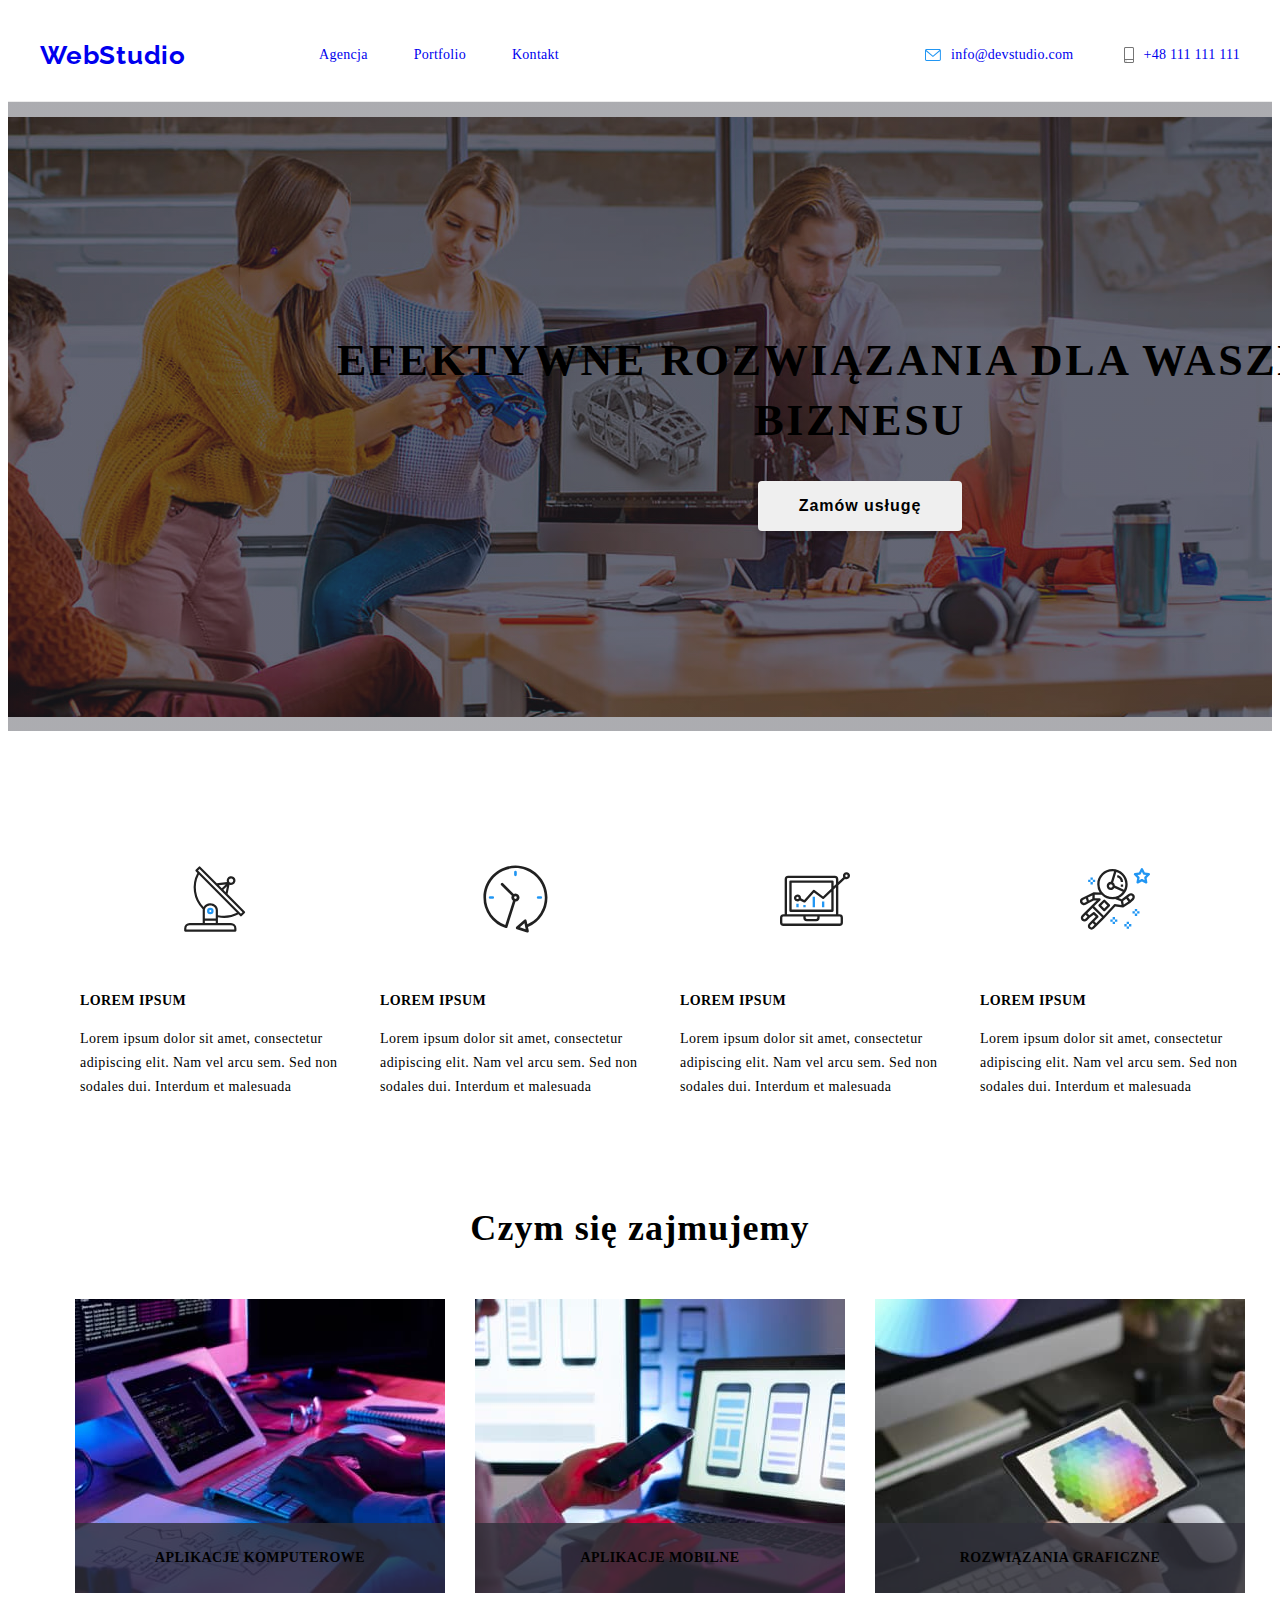
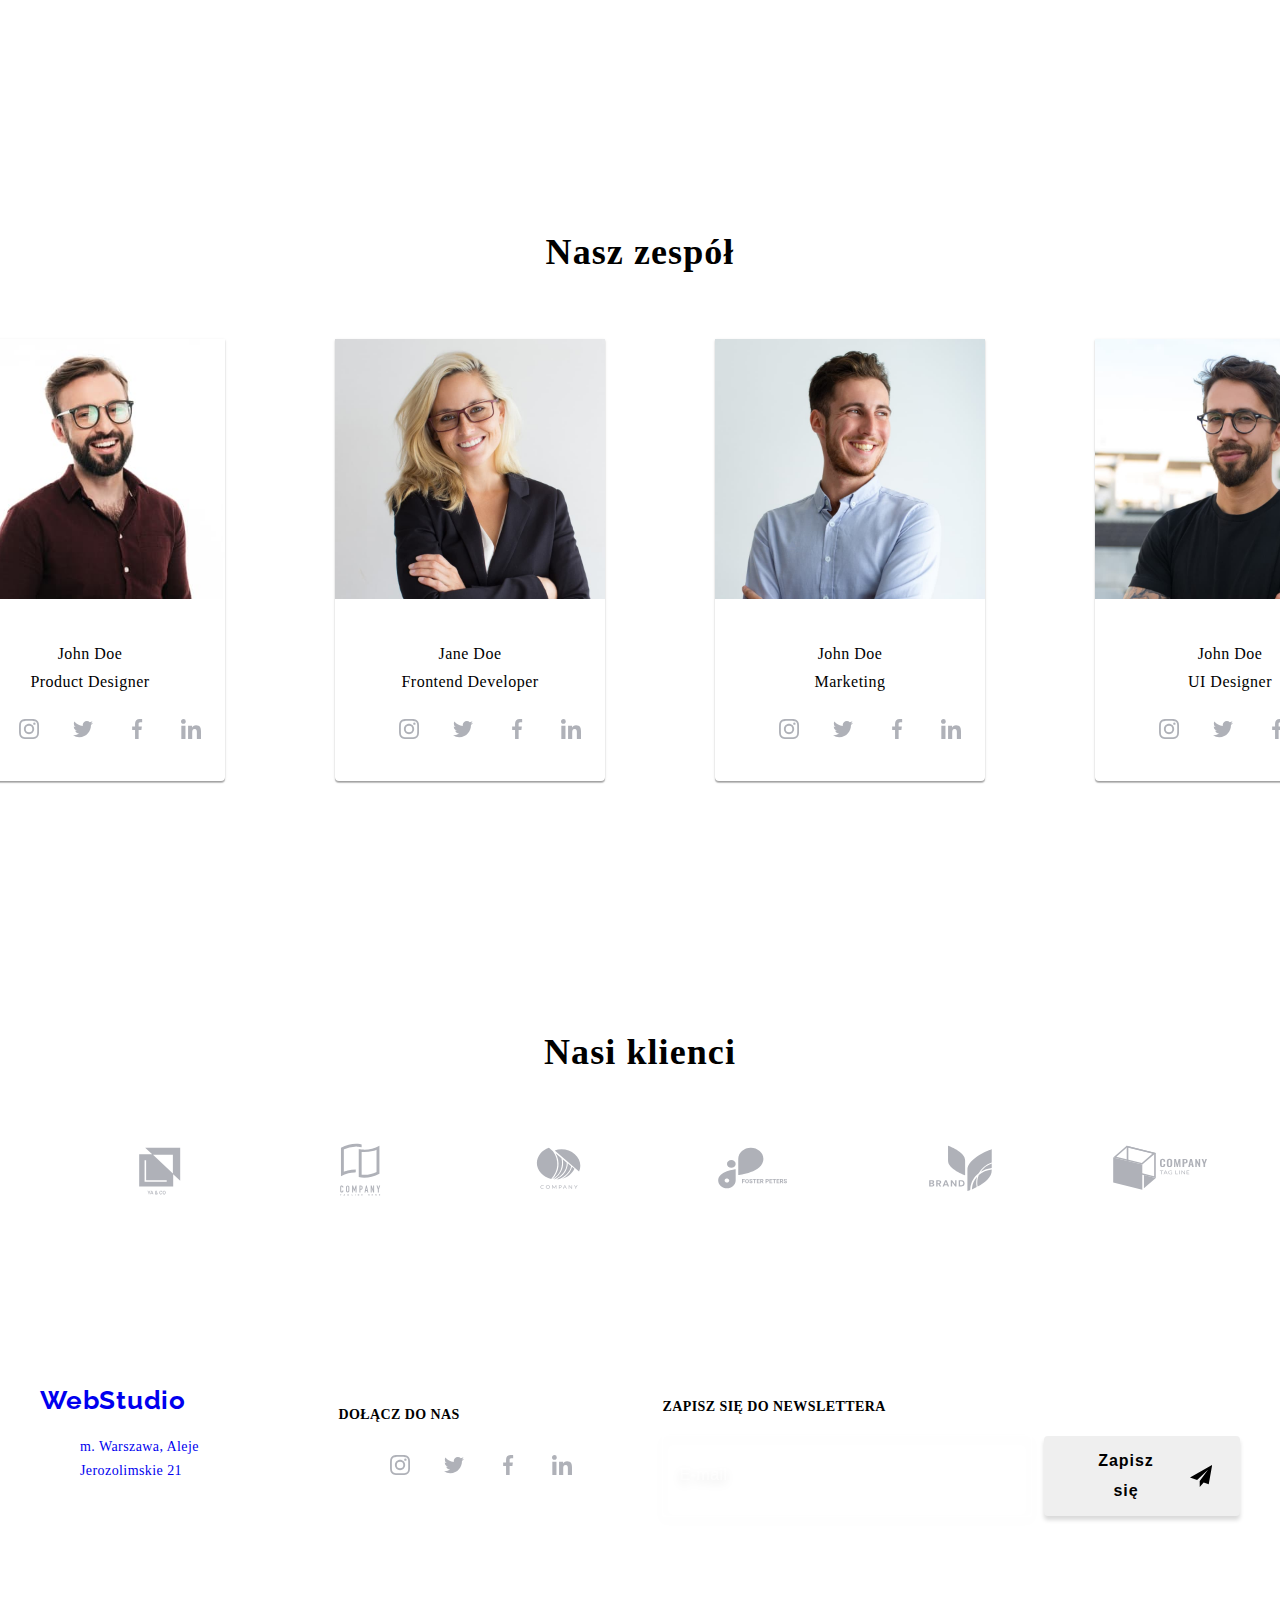
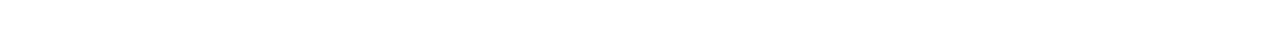
==== index.html @ 99c08910 "Finished class renaming" ====
<!DOCTYPE html>
<html lang="pl">
  <head>
    <meta charset="UTF-8" />
    <meta http-equiv="X-UA-Compatible" content="IE=edge" />
    <meta name="viewport" content="width=device-width, initial-scale=1.0" />
    <title>WebStudio</title>
    <link
      rel="stylesheet"
      href="https://cdnjs.cloudflare.com/ajax/libs/modern-normalize/1.1.0/modern-normalize.min.css"
      integrity="sha512-wpPYUAdjBVSE4KJnH1VR1HeZfpl1ub8YT/NKx4PuQ5NmX2tKuGu6U/JRp5y+Y8XG2tV+wKQpNHVUX03MfMFn9Q=="
      crossorigin="anonymous"
      referrerpolicy="no-referrer"
    />
    <link href="css/styles.css" rel="stylesheet" />
    <link rel="preconnect" href="https://fonts.googleapis.com" />
    <link rel="preconnect" href="https://fonts.gstatic.com" crossorigin />
    <link
      href="https://fonts.googleapis.com/css2?family=Raleway:wght@700&family=Roboto:wght@400;500;700;900&display=swap"
      rel="stylesheet"
    />
  </head>
  <body>
    <header class="header-border">
      <div class="container header">
        <div class="main-nav">
          <a class="link logo" href="index.html"
            ><span class="logo logo--color-accent">Web</span>Studio</a
          >
          <nav>
            <ul class="main-nav__list">
              <li>
                <a class="link link--selected main-nav__list--link-is-active" href="#">Agencja</a>
              </li>
              <li><a class="link link--selected" href="portfolio.html">Portfolio</a></li>
              <li><a class="link link--selected" href="#contact">Kontakt</a></li>
            </ul>
          </nav>
        </div>
        <div>
          <ul class="header__contact-list">
            <li>
              <a
                class="link link--selected header__contact-details"
                href="mailto:info@devstudio.com"
                ><svg class="header__contact-details--icon-margin" width="16px" height="12px">
                  <use href="images/icons.svg#icon-envelope"></use></svg
                >info@devstudio.com</a
              >
            </li>
            <li>
              <a class="link link--selected header__contact-details" href="tel:+48111111111"
                ><svg class="header__contact-details--icon-margin" width="10px" height="16px">
                  <use href="images/icons.svg#icon-smartphone"></use></svg
                >+48 111 111 111</a
              >
            </li>
          </ul>
        </div>
      </div>
    </header>
    <main>
      <!-- HERO -->
      <section>
        <div class="background-photo">
          <div class="container hero">
            <h1 class="header-primary">Efektywne rozwiązania dla waszego biznesu</h1>
            <button class="button" type="button" data-modal-open>Zamów usługę</button>
            <!-- MODAL WINDOW -->
            <div class="backdrop is-hidden" data-modal>
              <div class="modal-window">
                <button class="modal-window__exit-button" type="button" data-modal-close>
                  <svg width="18px" height="18px">
                    <use href="images/icons.svg#closing-icon-1"></use>
                  </svg>
                </button>
                <p class="modal-window__form-header">Zostaw swoje dane w formularzu poniżej</p>
                <form name="order-the-service" class="modal-window__form-box">
                  <label for="user-name">Imię </label>
                  <div class="modal-window__form-box--position">
                    <input id="user-name" name="user-name" class="modal-window__input" required />
                    <svg
                      class="modal-window__icon modal-window__user-icon"
                      width="12px"
                      height="12px"
                    >
                      <use href="images/icons.svg#icon-user"></use>
                    </svg>
                  </div>
                  <label for="phone-number">Telefon</label>
                  <div class="modal-window__form-box--position">
                    <input
                      id="phone-number"
                      name="phone-number"
                      type="tel"
                      class="modal-window__input"
                    />
                    <svg
                      class="modal-window__icon modal-window__phone-icon"
                      width="13px"
                      height="13px"
                    >
                      <use href="images/icons.svg#icon-phone"></use>
                    </svg>
                  </div>
                  <label for="email">E-mail</label>
                  <div class="modal-window__form-box--position">
                    <input
                      id="email"
                      name="email"
                      type="email"
                      required
                      class="modal-window__input"
                    />
                    <svg
                      class="modal-window__icon modal-window__mail-icon"
                      width="15px"
                      height="12px"
                    >
                      <use href="images/icons.svg#icon-mail"></use>
                    </svg>
                  </div>
                  <label for="comment">Komentarz</label>
                  <textarea
                    class="modal-window__textarea"
                    id="comment"
                    name="comment"
                    placeholder="Wprowadź tekst"
                  ></textarea>
                  <div class="modal-window__checkbox-container">
                    <label class="modal-window__checkbox-label">
                      <input
                        class="modal-window__checkbox-container--input-opacity"
                        type="checkbox"
                        name="regulations-and-privacy-policy"
                        value="accepted"
                      />
                      <svg class="modal_window__accepted-terms" width="16px" height="15px">
                        <use href="images/icons.svg#icon-check-symbol"></use>
                      </svg>
                      <svg class="modal_window__not-accepted-terms" width="16px" height="15px">
                        <use href="images/icons.svg#icon-checkbox"></use>
                      </svg>
                      <span class="modal-window__checkbox-label--text-margin"
                        >Oświadczam, iż akceptuję
                        <a class="class" ="modal-window__checkbox-label--link-color" href="#"
                          >Regulamin</a
                        >
                        i
                        <a class="class" ="modal-window__checkbox-label--link-color" href="#"
                          >Politykę Prywatności</a
                        >.</span
                      ></label
                    >
                  </div>
                  <button class="button" type="submit">Wyślij</button>
                </form>
              </div>
            </div>
            <!-- MODAL WINDOW END -->
          </div>
        </div>
      </section>
      <!-- What we do -->
      <section class="section">
        <div class="container">
          <ul class="about-us-list">
            <li>
              <div class="about-us-list__icon">
                <svg width="65.32px" height="70px">
                  <use href="images/icons.svg#icon-antenna-1"></use>
                </svg>
              </div>
              <span class="about-us-list__title">Lorem ipsum</span>
              <p>
                Lorem ipsum dolor sit amet, consectetur adipiscing elit. Nam vel arcu sem. Sed non
                sodales dui. Interdum et malesuada
              </p>
            </li>
            <li>
              <div class="about-us-list__icon">
                <svg width="66.96px" height="70px">
                  <use href="images/icons.svg#icon-clock-1"></use>
                </svg>
              </div>
              <span class="about-us-list__title">Lorem ipsum</span>
              <p>
                Lorem ipsum dolor sit amet, consectetur adipiscing elit. Nam vel arcu sem. Sed non
                sodales dui. Interdum et malesuada
              </p>
            </li>
            <li>
              <div class="about-us-list__icon">
                <svg width="70px" height="53,69px">
                  <use href="images/icons.svg#icon-diagram-1"></use>
                </svg>
              </div>
              <span class="about-us-list__title">Lorem ipsum</span>
              <p>
                Lorem ipsum dolor sit amet, consectetur adipiscing elit. Nam vel arcu sem. Sed non
                sodales dui. Interdum et malesuada
              </p>
            </li>
            <li>
              <div class="about-us-list__icon">
                <svg width="70px" height="70px">
                  <use href="images/icons.svg#icon-astronaut-1"></use>
                </svg>
              </div>
              <span class="about-us-list__title">Lorem ipsum</span>
              <p>
                Lorem ipsum dolor sit amet, consectetur adipiscing elit. Nam vel arcu sem. Sed non
                sodales dui. Interdum et malesuada
              </p>
            </li>
          </ul>
          <h2 class="header-secondary">Czym się zajmujemy</h2>
          <ul class="about-us-gallery">
            <li class="about-us-gallery__list-item">
              <img
                src="images/what_we_do/coding.jpg"
                alt="Dłonie piszące kod na klawiaturze"
                width="370"
                height="294"
              />
              <div class="about-us-gallery__title"><span>Aplikacje komputerowe</span></div>
            </li>
            <li class="about-us-gallery__list-item">
              <img
                src="images/what_we_do/designing_for_smartphone.jpg"
                alt="Osoba projektuje stronę lub aplikację na smartfony"
                width="370"
                height="294"
              />
              <div class="about-us-gallery__title"><span>Aplikacje mobilne</span></div>
            </li>
            <li class="about-us-gallery__list-item">
              <img
                src="images/what_we_do/choosing_colors.jpg"
                alt="Ktoś wybiera kolory z palety widocznej na tablecie"
                width="370"
                height="294"
              />
              <div class="about-us-gallery__title"><span>Rozwiązania graficzne</span></div>
            </li>
          </ul>
        </div>
      </section>
      <!-- Our team -->
      <section class="section section--team-bg">
        <div class="container">
          <h2 class="header-secondary">Nasz zespół</h2>
          <ul class="team-list">
            <li>
              <figure class="team-list__card">
                <img
                  src="images/our_team/product_designer.jpg"
                  alt="Zdjęcie product designera"
                  width="270"
                  height="260"
                />
                <figcaption class="team-list__card-figcaption">
                  <h3 class="team-list__card-header">John Doe</h3>
                  <span class="team-list__card-span">Product Designer</span>
                  <ul class="social-media social-media__team-list">
                    <li class="social-media__icon">
                      <svg width="20px" height="20px">
                        <use href="images/icons.svg#icon-instagram-2"></use>
                      </svg>
                    </li>
                    <li class="social-media__icon">
                      <svg width="20px" height="20px">
                        <use href="images/icons.svg#icon-twitter-1"></use>
                      </svg>
                    </li>
                    <li class="social-media__icon">
                      <svg width="20px" height="20px">
                        <use href="images/icons.svg#icon-facebook-1"></use>
                      </svg>
                    </li>
                    <li class="social-media__icon">
                      <svg width="20px" height="20px">
                        <use href="images/icons.svg#icon-linkedin-1"></use>
                      </svg>
                    </li>
                  </ul>
                </figcaption>
              </figure>
            </li>
            <li>
              <figure class="team-list__card">
                <img
                  src="images/our_team/frontend_developer.jpg"
                  alt="Zdjęcie frontend developera"
                  width="270"
                  height="260"
                />
                <figcaption class="team-list__card-figcaption">
                  <h3 class="team-list__card-header">Jane Doe</h3>
                  <span class="team-list__card-span">Frontend Developer</span>
                  <ul class="social-media social-media__team-list">
                    <li class="social-media__icon">
                      <svg width="20px" height="20px">
                        <use href="images/icons.svg#icon-instagram-2"></use>
                      </svg>
                    </li>
                    <li class="social-media__icon">
                      <svg width="20px" height="20px">
                        <use href="images/icons.svg#icon-twitter-1"></use>
                      </svg>
                    </li>
                    <li class="social-media__icon">
                      <svg width="20px" height="20px">
                        <use href="images/icons.svg#icon-facebook-1"></use>
                      </svg>
                    </li>
                    <li class="social-media__icon">
                      <svg width="20px" height="20px">
                        <use href="images/icons.svg#icon-linkedin-1"></use>
                      </svg>
                    </li>
                  </ul>
                </figcaption>
              </figure>
            </li>
            <li>
              <figure class="team-list__card">
                <img
                  src="images/our_team/marketing.jpg"
                  alt="Zdjęcie marketingowca"
                  width="270"
                  height="260"
                />
                <figcaption class="team-list__card-figcaption">
                  <h3 class="team-list__card-header">John Doe</h3>
                  <span class="team-list__card-span">Marketing</span>
                  <ul class="social-media social-media__team-list">
                    <li class="social-media__icon">
                      <svg width="20px" height="20px">
                        <use href="images/icons.svg#icon-instagram-2"></use>
                      </svg>
                    </li>
                    <li class="social-media__icon">
                      <svg width="20px" height="20px">
                        <use href="images/icons.svg#icon-twitter-1"></use>
                      </svg>
                    </li>
                    <li class="social-media__icon">
                      <svg width="20px" height="20px">
                        <use href="images/icons.svg#icon-facebook-1"></use>
                      </svg>
                    </li>
                    <li class="social-media__icon">
                      <svg width="20px" height="20px">
                        <use href="images/icons.svg#icon-linkedin-1"></use>
                      </svg>
                    </li>
                  </ul>
                </figcaption>
              </figure>
            </li>
            <li>
              <figure class="team-list__card">
                <img
                  src="images/our_team/ui_designer.jpg"
                  alt="Zdjęcie UI designera"
                  width="270"
                  height="260"
                />
                <figcaption class="team-list__card-figcaption">
                  <h3 class="team-list__card-header">John Doe</h3>
                  <span class="team-list__card-span">UI Designer</span>
                  <ul class="social-media social-media__team-list">
                    <li class="social-media__icon">
                      <svg width="20px" height="20px">
                        <use href="images/icons.svg#icon-instagram-2"></use>
                      </svg>
                    </li>
                    <li class="social-media__icon">
                      <svg width="20px" height="20px">
                        <use href="images/icons.svg#icon-twitter-1"></use>
                      </svg>
                    </li>
                    <li class="social-media__icon">
                      <svg width="20px" height="20px">
                        <use href="images/icons.svg#icon-facebook-1"></use>
                      </svg>
                    </li>
                    <li class="social-media__icon">
                      <svg width="20px" height="20px">
                        <use href="images/icons.svg#icon-linkedin-1"></use>
                      </svg>
                    </li>
                  </ul>
                </figcaption>
              </figure>
            </li>
          </ul>
        </div>
      </section>
      <!-- Our clients -->
      <section class="section">
        <div class="container">
          <h2 class="header-secondary">Nasi klienci</h2>
          <ul class="clients-list">
            <li class="clients-list__item">
              <svg width="170px" height="92px">
                <use href="images/icons.svg#icon-Client-1"></use>
              </svg>
            </li>
            <li class="clients-list__item">
              <svg width="170px" height="92px">
                <use href="images/icons.svg#icon-Client-2"></use>
              </svg>
            </li>
            <li class="clients-list__item">
              <svg width="170px" height="92px">
                <use href="images/icons.svg#icon-Client-3"></use>
              </svg>
            </li>
            <li class="clients-list__item">
              <svg width="170px" height="92px">
                <use href="images/icons.svg#icon-Client-4"></use>
              </svg>
            </li>
            <li class="clients-list__item">
              <svg width="170px" height="92px">
                <use href="images/icons.svg#icon-Client-5"></use>
              </svg>
            </li>
            <li class="clients-list__item">
              <svg width="170px" height="92px">
                <use href="images/icons.svg#icon-Client-6"></use>
              </svg>
            </li>
          </ul>
        </div>
      </section>
    </main>
    <footer>
      <div class="container footer">
        <div>
          <a class="link logo footer__logo" href="index.html"
            ><span class="logo logo--color-accent">Web</span>Studio</a
          >
          <address id="contact">
            <ul class="address-list">
              <li>
                <a
                  class="link address-list__link"
                  href="https://goo.gl/maps/5vognSmDPYiszCNh9"
                  target="_blank"
                  >m. Warszawa, Aleje Jerozolimskie 21</a
                >
              </li>
              <li>
                <a
                  class="link address-list__link address-list__link--color"
                  href="mailto:info@example.com"
                  >info@example.com</a
                >
              </li>
              <li>
                <a class="link address-list__link address-list__link--color" href="tel:+48111111111"
                  >+48 111 111 111</a
                >
              </li>
            </ul>
          </address>
        </div>
        <div>
          <span class="footer__element-header">Dołącz do nas</span>
          <ul class="social-media social-media__footer">
            <li class="social-media__icon social-media__icon--footer-color">
              <svg width="20px" height="20px">
                <use href="images/icons.svg#icon-instagram-2"></use>
              </svg>
            </li>
            <li class="social-media__icon social-media__icon--footer-color">
              <svg width="20px" height="20px">
                <use href="images/icons.svg#icon-twitter-1"></use>
              </svg>
            </li>
            <li class="social-media__icon social-media__icon--footer-color">
              <svg width="20px" height="20px">
                <use href="images/icons.svg#icon-facebook-1"></use>
              </svg>
            </li>
            <li class="social-media__icon social-media__icon--footer-color">
              <svg width="20px" height="20px">
                <use href="images/icons.svg#icon-linkedin-1"></use>
              </svg>
            </li>
          </ul>
        </div>
        <div>
          <form name="newsletter-subscribe">
            <label class="footer__element-header" for="user-email">Zapisz się do newslettera</label>
            <div class="footer__form-container">
              <input
                class="footer__input"
                type="email"
                id="user-email"
                name="user-email"
                placeholder="E-mail"
                required
              />
              <button class="button footer__button" type="submit">
                <span>Zapisz się</span>
                <svg width="24px" height="24px">
                  <use href="images/icons.svg#icon-send"></use>
                </svg>
              </button>
            </div>
          </form>
        </div>
      </div>
    </footer>
    <script src="./js/modal.js"></script>
  </body>
</html>
---- css/styles.css ----
/* General styles */

.container {
  width: 1200px;
  margin: 0 auto;
  padding-left: 15px;
  padding-right: 15px;
}
.link {
  text-decoration: none;
  color: $primaryFontColor;
}
/* Header styles */
.header {
  display: flex;
  align-items: center;
  justify-content: space-between;
  padding-top: 25px;
  padding-bottom: 24px;
}
.main-nav {
  display: flex;
  gap: 93px;
  align-items: center;
}
.logo {
  font-family: 'Raleway';
  font-weight: 700;
  font-size: 26px;
  letter-spacing: 0.03em;
  color: $logoColor;
}
.logo--color-accent {
  color: $colorAccent;
}
.header-border {
  border-bottom: 1px solid #ececec;
}
.main-nav__list,
.header__contact-list {
  list-style-type: none;
  font-weight: 500;
  font-size: 14px;
  letter-spacing: 0.02em;
  display: flex;
  align-items: center;
}
.main-nav__list {
  gap: 46px;
}
.header__contact-list {
  gap: 50px;
}
.header__contact-details {
  color: $secondaryFontColor;
  display: flex;
  align-items: center;
}
.header__contact-details--icon-margin {
  margin-right: 10px;
}
.link--selected,
.address-list__link {
  transition: color 250ms cubic-bezier(0.4, 0, 0.2, 1);
}
.link--selected:hover,
.link--selected:focus,
.address-list__link:hover,
.address-list__link:focus {
  color: $colorAccent;
}
.main-nav__list--link-is-active {
  color: $colorAccent;
  position: relative;
}
.main-nav__list--link-is-active::after {
  content: '';
  display: block;
  width: 100%;
  height: 4px;
  background-color: $colorAccent;
  border-radius: 2px;
  position: absolute;
  top: 45px;
}
/* Sections styles */
.section {
  padding-top: 94px;
  padding-bottom: 94px;
}
/* HERO */
.background-photo {
  max-width: 1600px;
  margin: 0 auto;
  background-image: linear-gradient(#2f303a66, #2f303a66), url('../images/hero_background.jpg');
  background-position: center;
  background-repeat: no-repeat;
}
.header-primary {
  font-weight: 900;
  font-size: 44px;
  line-height: 1.36;
  text-align: center;
  letter-spacing: 0.06em;
  text-transform: uppercase;
  color: $baseColor;
  margin-bottom: 30px;
}
.hero {
  display: flex;
  flex-direction: column;
  align-items: center;
  padding: 200px calc((1200px - 696px) / 2);
}
.button {
  background: $colorAccent;
  box-shadow: 0px 4px 4px rgba(0, 0, 0, 0.15);
  border-radius: 4px;
  border-style: none;
  font-weight: 700;
  font-size: 16px;
  line-height: 1.88;
  text-align: center;
  letter-spacing: 0.06em;
  color: $baseColor;
  cursor: pointer;
  transition: background-color 250ms cubic-bezier(0.4, 0, 0.2, 1),
    color 250ms cubic-bezier(0.4, 0, 0.2, 1);
}
.hero .button {
  padding: 10px 41px;
}
.button:hover,
.button:focus {
  background-color: $lightColorAccent;
  color: $colorAccent;
  fill: $colorAccent;
}
.backdrop {
  background-color: rgba(0, 0, 0, 0.2);
  position: fixed;
  left: 0;
  right: 0;
  top: 0;
  bottom: 0;
  z-index: 1;
  transform: scale(1);
  transition-property: visibility, opacity, transform;
  transition-duration: 250ms;
  transition-timing-function: cubic-bezier(0.4, 0, 0.2, 1);
}
.is-hidden {
  visibility: hidden;
  opacity: 0;
  pointer-events: none;
  transform: scale(0);
}
.modal-window {
  position: absolute;
  width: 528px;
  left: 50%;
  top: 50%;
  transform: translate(-50%, -50%);
  background: $baseColor;
  box-shadow: 0px 1px 3px rgba(0, 0, 0, 0.12), 0px 1px 1px rgba(0, 0, 0, 0.14),
    0px 2px 1px rgba(0, 0, 0, 0.2);
  border-radius: 4px;
  padding: 40px;
}
.modal-window__exit-button {
  width: 30px;
  height: 30px;
  border-radius: 50%;
  border: 1px solid rgba(0, 0, 0, 0.1);
  background-color: transparent;
  position: absolute;
  top: 8px;
  right: 8px;
  display: flex;
  align-items: center;
  justify-content: center;
  cursor: pointer;
}
.modal-window__form-box {
  display: flex;
  flex-direction: column;
}
.modal-window__form-header {
  font-weight: 700;
  font-size: 20px;
  text-align: center;
  letter-spacing: 0.03em;
  color: $primary-font-color;
  margin-bottom: 12px;
}
.modal-window__form-box label {
  font-size: 12px;
  letter-spacing: 0.01em;
  color: $secondaryFontColor;
  margin-bottom: 4px;
}
.modal-window__form-box--position {
  position: relative;
}
.modal-window__icon {
  position: absolute;
  transition: fill 250ms cubic-bezier(0.4, 0, 0.2, 1);
}
.modal-window__user-icon {
  top: 13.26px;
  left: 14.27px;
}
.modal-window__phone-icon {
  top: 14px;
  left: 15px;
}
.modal-window__mail-icon {
  top: 14px;
  left: 13.5px;
}
.modal-window__input {
  border: 1px solid rgba(33, 33, 33, 0.2);
  border-radius: 4px;
  height: 40px;
  width: 100%;
  margin-bottom: 10px;
  padding-left: 42px;
  transition: border-color 250ms cubic-bezier(0.4, 0, 0.2, 1);
}
.modal-window__input:focus,
.modal-window__form-box .modal-window__textarea:focus {
  outline: 0;
  border-color: $colorAccent;
}
.modal-window__input:focus + .modal-window__mail-icon,
.modal-window__input:focus + .modal-window__phone-icon,
.modal-window__input:focus + .modal-window__user-icon {
  fill: $colorAccent;
}
.modal-window__form-box .modal-window__textarea {
  border: 1px solid rgba(33, 33, 33, 0.2);
  border-radius: 4px;
  padding: 12px 16px;
  height: 120px;
  resize: none;
  margin-bottom: 20px;
  transition: border-color 250ms cubic-bezier(0.4, 0, 0.2, 1);
}
.modal-window__form-box .modal-window__textarea::placeholder {
  font-size: 12px;
  color: rgba(117, 117, 117, 0.5);
}
.modal-window__checkbox-container {
  display: flex;
  align-items: center;
  justify-content: center;
  margin-bottom: 30px;
  position: relative;
}
.modal-window__checkbox-container--input-opacity {
  opacity: 0;
}
.modal_window__accepted-terms {
  fill: $baseColor;
  background-color: $colorAccent;
  border-radius: 2px;
  position: absolute;
  transform: translate(-125%, 25%);
  z-index: 1;
  opacity: 0;
  transition: opacity 250ms cubic-bezier(0.4, 0, 0.2, 1);
}
.modal-window__checkbox-container--input-opacity:checked + .modal_window__accepted-terms {
  opacity: 1;
}
.modal_window__not-accepted-terms {
  position: absolute;
  transform: translate(-125%, 25%);
}
.modal-window__checkbox-container .modal-window__checkbox-label {
  font-size: 14px;
  line-height: 1.7;
  letter-spacing: 0.03em;
  color: $secondaryFontColor;
}
.modal-window__checkbox-label .modal-window__checkbox-label--text-margin {
  margin-left: 7px;
}
.modal-window__checkbox-label .modal-window__checkbox-label--link-color {
  color: $colorAccent;
}
/* What we do */
.about-us-list {
  list-style-type: none;
  font-size: 14px;
  line-height: 1.71;
  letter-spacing: 0.03em;
  color: $secondaryFontColor;
  display: flex;
  gap: 30px;
  margin-bottom: 94px;
}
.about-us-list .about-us-list__title {
  font-weight: 700;
  font-size: 14px;
  letter-spacing: 0.03em;
  text-transform: uppercase;
  color: $primary-font-color;
}
.about-us-list__icon {
  display: flex;
  align-items: center;
  justify-content: center;
  background-color: $lightColorAccent;
  border-radius: 4px;
  width: 270px;
  height: 120px;
  margin-bottom: 30px;
}
.header-secondary {
  font-size: 36px;
  text-align: center;
  letter-spacing: 0.03em;
  margin-bottom: 50px;
}
.about-us-gallery,
.team-list,
.projects-gallery,
.clients-list {
  list-style-type: none;
  display: flex;
  gap: 30px;
  align-items: center;
  justify-content: center;
}
.about-us-gallery .about-us-gallery__list-item {
  position: relative;
}
.about-us-gallery__title {
  font-weight: 700;
  font-size: 14px;
  letter-spacing: 0.03em;
  text-transform: uppercase;
  color: $baseColor;
  display: flex;
  align-items: center;
  justify-content: center;
  width: 100%;
  padding-top: 27px;
  padding-bottom: 27px;
  background-color: rgba(47, 48, 58, 0.8);
  position: absolute;
  top: 224px;
}
/* Our team */
.team-list .team-list__card-header {
  font-weight: 500;
  font-size: 16px;
  text-align: center;
  letter-spacing: 0.03em;
  margin-bottom: 10px;
}
.team-list .team-list__card-span {
  font-size: 16px;
  text-align: center;
  letter-spacing: 0.03em;
  color: $secondaryFontColor;
  display: block;
}
.social-media {
  list-style-type: none;
  display: flex;
  align-items: center;
  justify-content: center;
  gap: 10px;
}
.social-media__team-list {
  margin-top: 16px;
  color: $iconColor;
}
.social-media__icon {
  width: 44px;
  height: 44px;
  display: flex;
  align-items: center;
  justify-content: center;
  border-radius: 50%;
  transition: background-color 250ms cubic-bezier(0.4, 0, 0.2, 1),
    color 250ms cubic-bezier(0.4, 0, 0.2, 1);
}
.social-media__icon:hover,
.social-media__icon:focus {
  background-color: $colorAccent;
  color: $baseColor;
  cursor: pointer;
}
.team-list__card {
  background-color: $baseColor;
  box-shadow: 0px 1px 3px rgba(0, 0, 0, 0.12), 0px 1px 1px rgba(0, 0, 0, 0.14),
    0px 2px 1px rgba(0, 0, 0, 0.2);
  border-radius: 0px 0px 4px 4px;
  display: flex;
  flex-direction: column;
  align-items: center;
}
.team-list__card .team-list__card-figcaption {
  padding-top: 30px;
  padding-bottom: 30px;
}
.section--team-bg {
  background-color: $lightColorAccent;
}
/* Our clients */
.clients-list__item {
  border: 1px solid $iconColor;
  border-radius: 4px;
  width: 170px;
  height: 92px;
  color: $iconColor;
  transition: border 250ms cubic-bezier(0.4, 0, 0.2, 1), color 250ms cubic-bezier(0.4, 0, 0.2, 1);
}
.clients-list__item:hover,
.clients-list__item:focus {
  border: 1px solid $colorAccent;
  cursor: pointer;
  color: $colorAccent;
}
/* Footer styles */
.footer {
  background: $footerColor;
  padding-top: 60px;
  padding-bottom: 60px;
  display: flex;
  align-items: center;
  gap: 70px;
}
.footer__logo {
  color: $baseColor;
  display: block;
  margin-bottom: 20px;
}
.address-list {
  list-style-type: none;
}
.address-list__link {
  font-style: normal;
  font-size: 14px;
  line-height: 1.71;
  letter-spacing: 0.03em;
  color: $baseColor;
  display: block;
  margin-bottom: 9px;
}
.address-list__link--color {
  color: rgba(255, 255, 255, 0.6);
}
.footer__element-header {
  font-weight: 700;
  font-size: 14px;
  letter-spacing: 0.03em;
  text-transform: uppercase;
  color: $baseColor;
  display: block;
  margin-bottom: 20px;
}
.social-media__footer {
  margin-right: 8px;
  color: $baseColor;
  padding-bottom: 40px;
}
.social-media__icon--footer-color {
  background-color: rgba(255, 255, 255, 0.1);
}
.footer__input {
  border: 1px solid rgba(255, 255, 255, 0.3);
  filter: drop-shadow(0px 4px 4px rgba(0, 0, 0, 0.15));
  border-radius: 4px;
  background: none;
  width: 358px;
  height: 50px;
  padding: 15px 16px;
  color: $baseColor;
}
.footer__input::placeholder {
  font-size: 16px;
  letter-spacing: 0.03em;
  color: rgba(255, 255, 255, 0.6);
}
.footer__input:hover,
.footer__input:focus,
.footer__input:active {
  border-color: $colorAccent;
  outline: 0;
  background: none;
}
.footer__button {
  display: flex;
  align-items: center;
  justify-content: center;
  gap: 24px;
  fill: $baseColor;
  padding: 10px 28px 10px 42px;
  transition: fill 250ms cubic-bezier(0.4, 0, 0.2, 1);
}
.footer__form-container {
  display: flex;
  align-items: center;
  gap: 12px;
  margin-bottom: 34px;
}
/* PORTFOLIO main */
.filter-buttons-list {
  list-style-type: none;
  display: flex;
  justify-content: center;
  align-items: center;
  gap: 8px;
  margin-bottom: 50px;
}
.filter-buttons-list .filter-buttons-list__button {
  background: $lightColorAccent;
  border-radius: 4px;
  border-style: none;
  font-weight: 500;
  font-size: 16px;
  line-height: 1.5;
  text-align: center;
  letter-spacing: 0.03em;
  padding: 6px 22px;
  cursor: pointer;
  transition: background-color 250ms cubic-bezier(0.4, 0, 0.2, 1),
    color 250ms cubic-bezier(0.4, 0, 0.2, 1), box-shadow 250ms cubic-bezier(0.4, 0, 0.2, 1);
}
.filter-buttons-list .filter-buttons-list__button:hover,
.filter-buttons-list .filter-buttons-list__button:focus {
  color: $baseColor;
  background-color: $colorAccent;
  box-shadow: 0px 3px 1px rgba(0, 0, 0, 0.1), 0px 1px 2px rgba(0, 0, 0, 0.08),
    0px 2px 2px rgba(0, 0, 0, 0.12);
}
.projects-gallery--flex-wrap {
  flex-wrap: wrap;
}
.projects-gallery__card {
  flex-basis: calc((100% - 60px) / 3);
  transition: box-shadow 250ms cubic-bezier(0.4, 0, 0.2, 1);
}
.projects-gallery__card:hover,
.projects-gallery__card:focus {
  box-shadow: 0px 1px 1px rgba(0, 0, 0, 0.12), 0px 4px 4px rgba(0, 0, 0, 0.06),
    1px 4px 6px rgba(0, 0, 0, 0.16);
  cursor: pointer;
}
.projects-gallery__card-img {
  display: block;
}
.projects-gallery__card-figcaption {
  padding: 20px 24px;
  border: 1px solid $projectsGalleryColor;
}
.projects-gallery__card-item {
  position: relative;
  overflow: hidden;
}
.projects-gallery__card-item-overlay {
  display: flex;
  align-items: center;
  justify-content: center;
  padding-left: 24px;
  padding-right: 45px;
  position: absolute;
  top: 0;
  left: 0;
  width: 100%;
  height: 100%;
  background-color: rgba(33, 150, 243, 0.9);
  transform: translateY(101%);
  transition: transform 250ms cubic-bezier(0.4, 0, 0.2, 1);
}
.projects-gallery__card-item-overlay p {
  font-size: 18px;
  line-height: 1.6;
  letter-spacing: 0.03em;
  color: $baseColor;
}
.projects-gallery__card:hover .projects-gallery__card-item-overlay,
.projects-gallery__card:focus .projects-gallery__card-item-overlay {
  transform: translateY(0);
}
.projects-gallery__card-header {
  font-size: 18px;
  line-height: 2;
  letter-spacing: 0.06em;
  margin-bottom: 4px;
}
.projects-gallery__card-span {
  font-size: 16px;
  line-height: 1.88;
  letter-spacing: 0.03em;
  color: $secondaryFontColor;
}
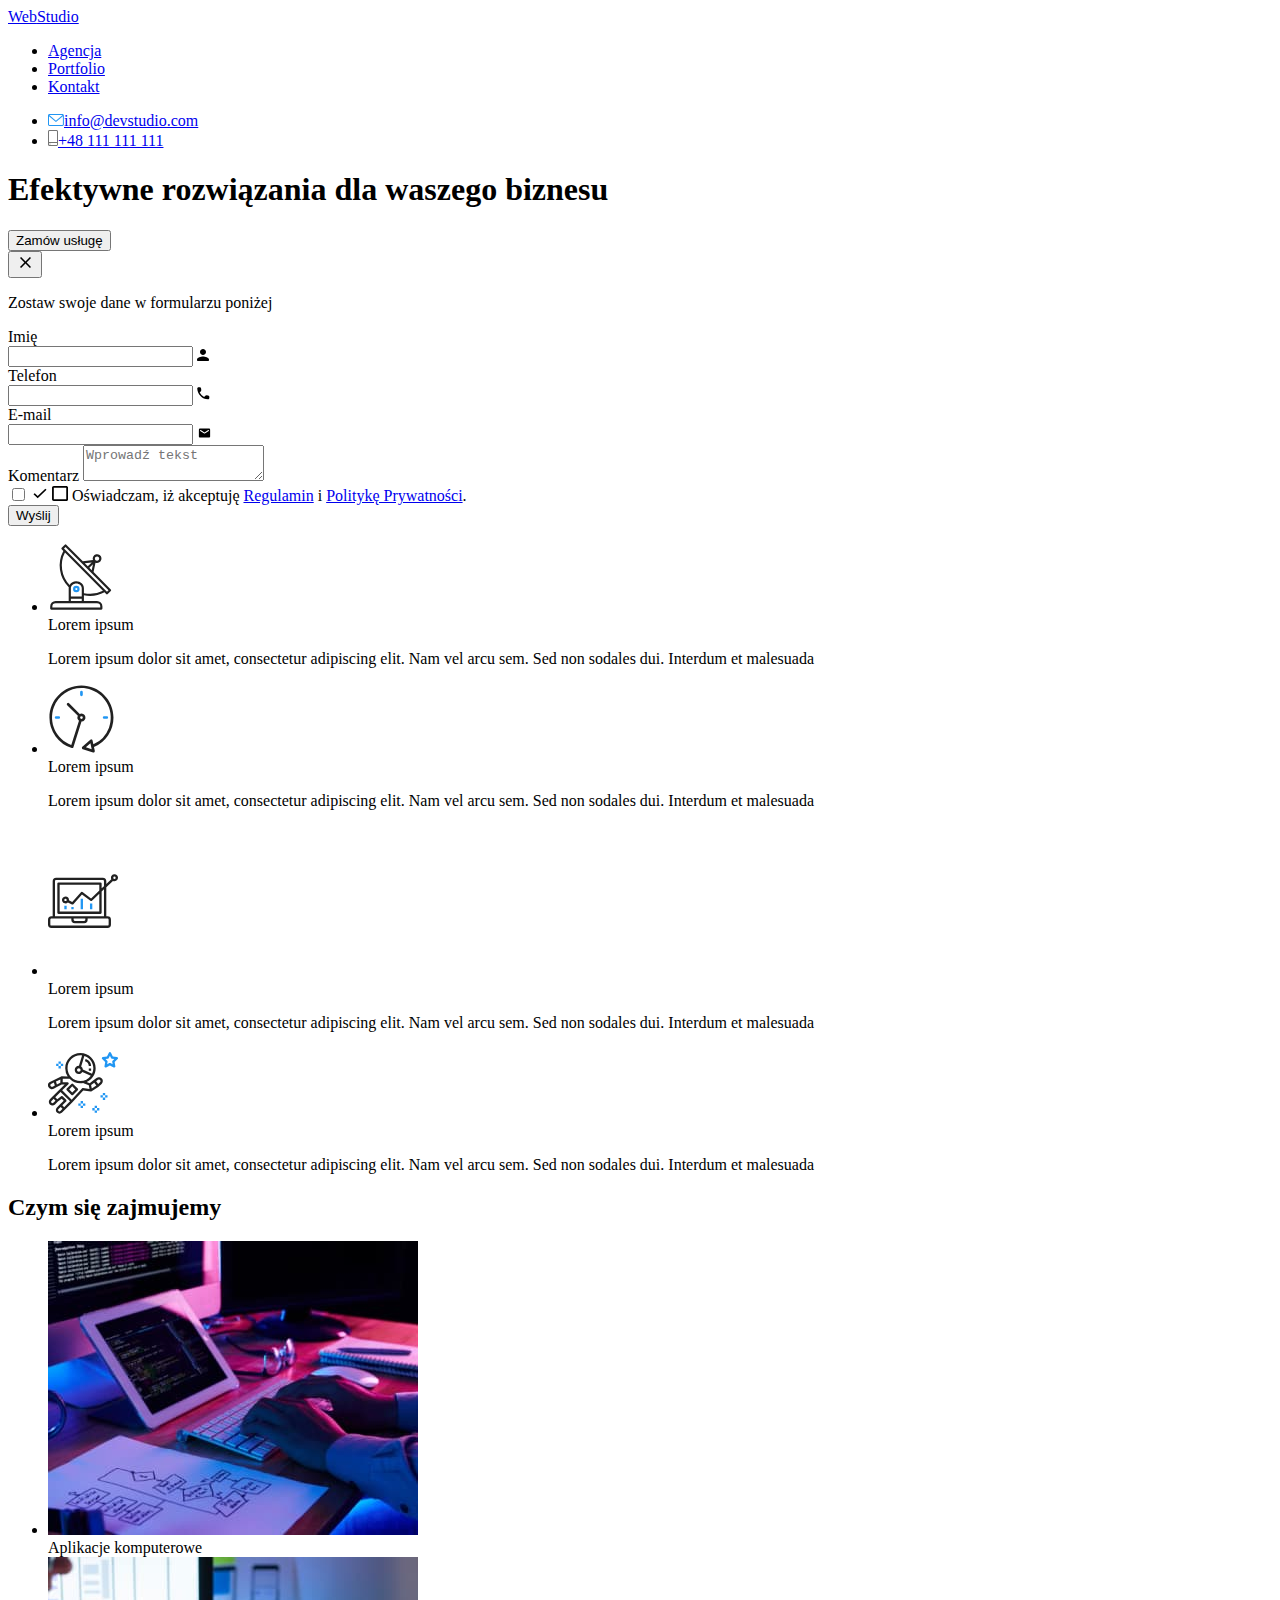
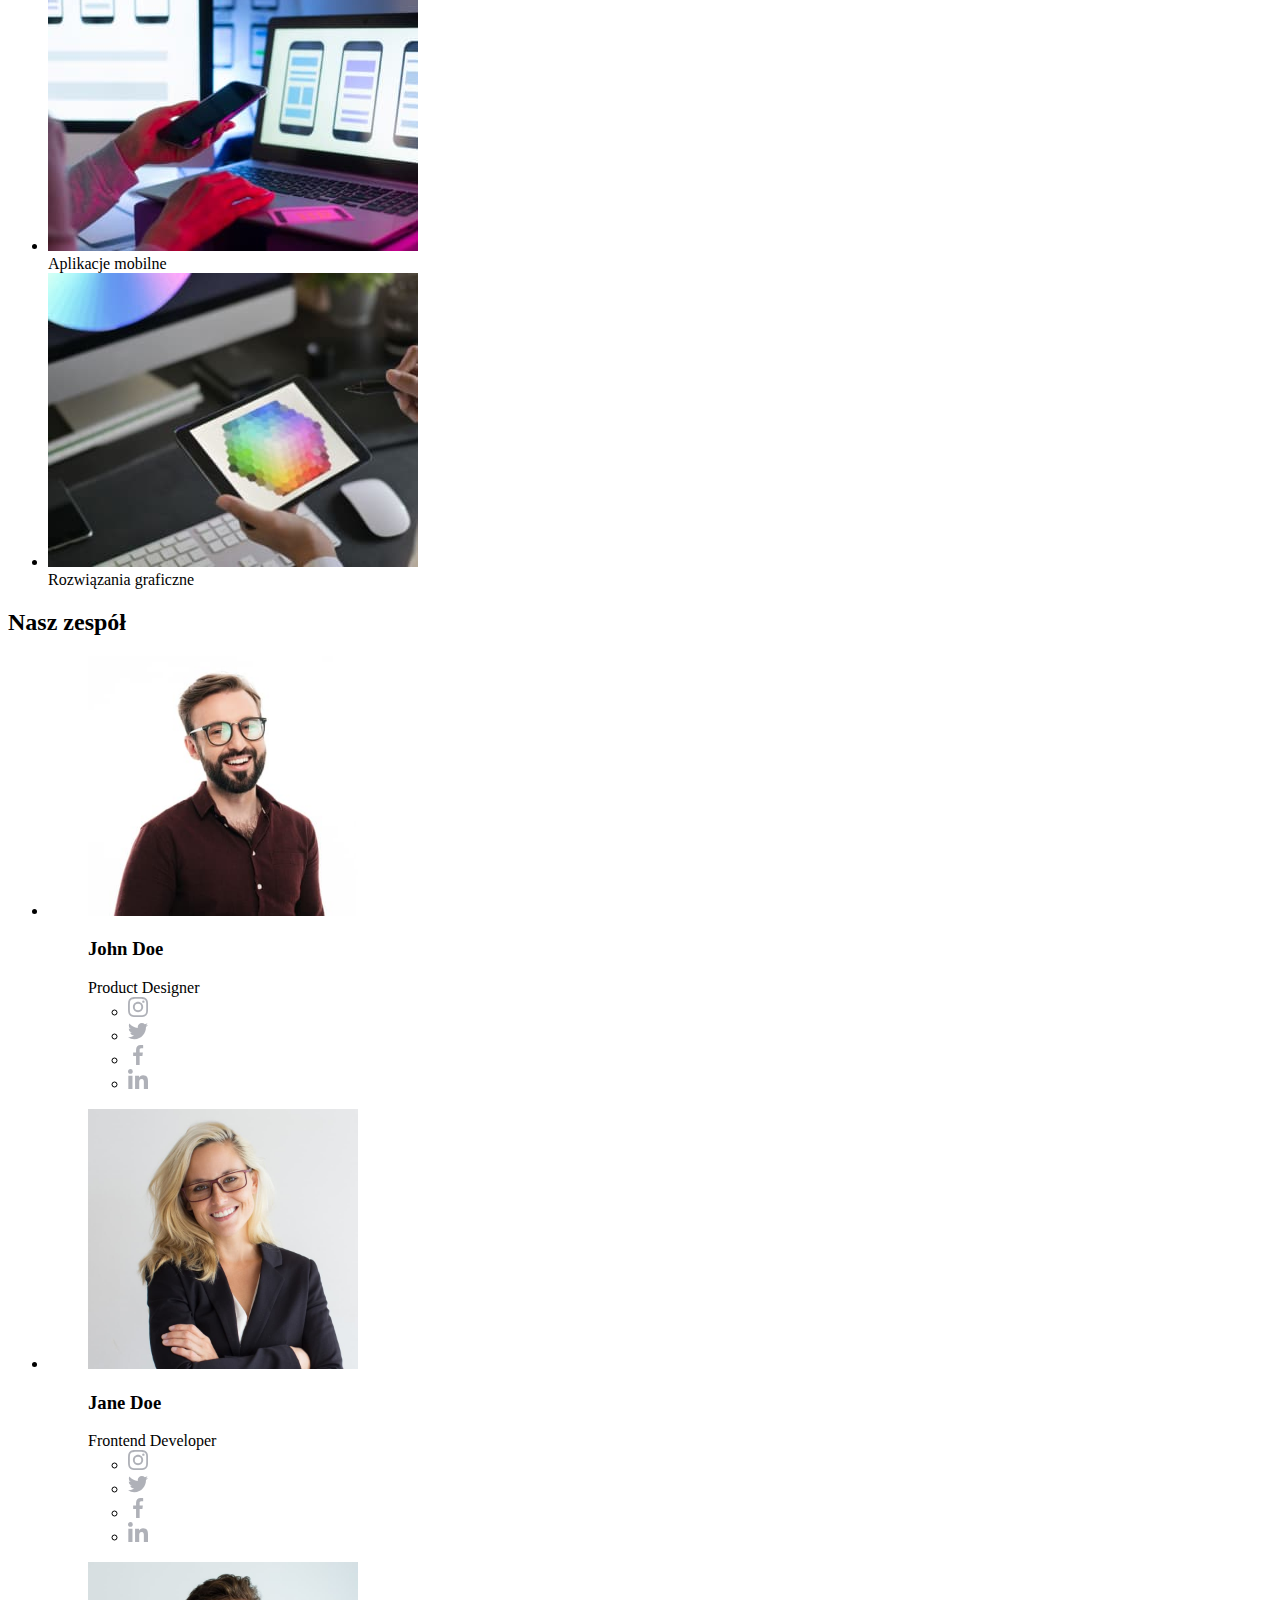
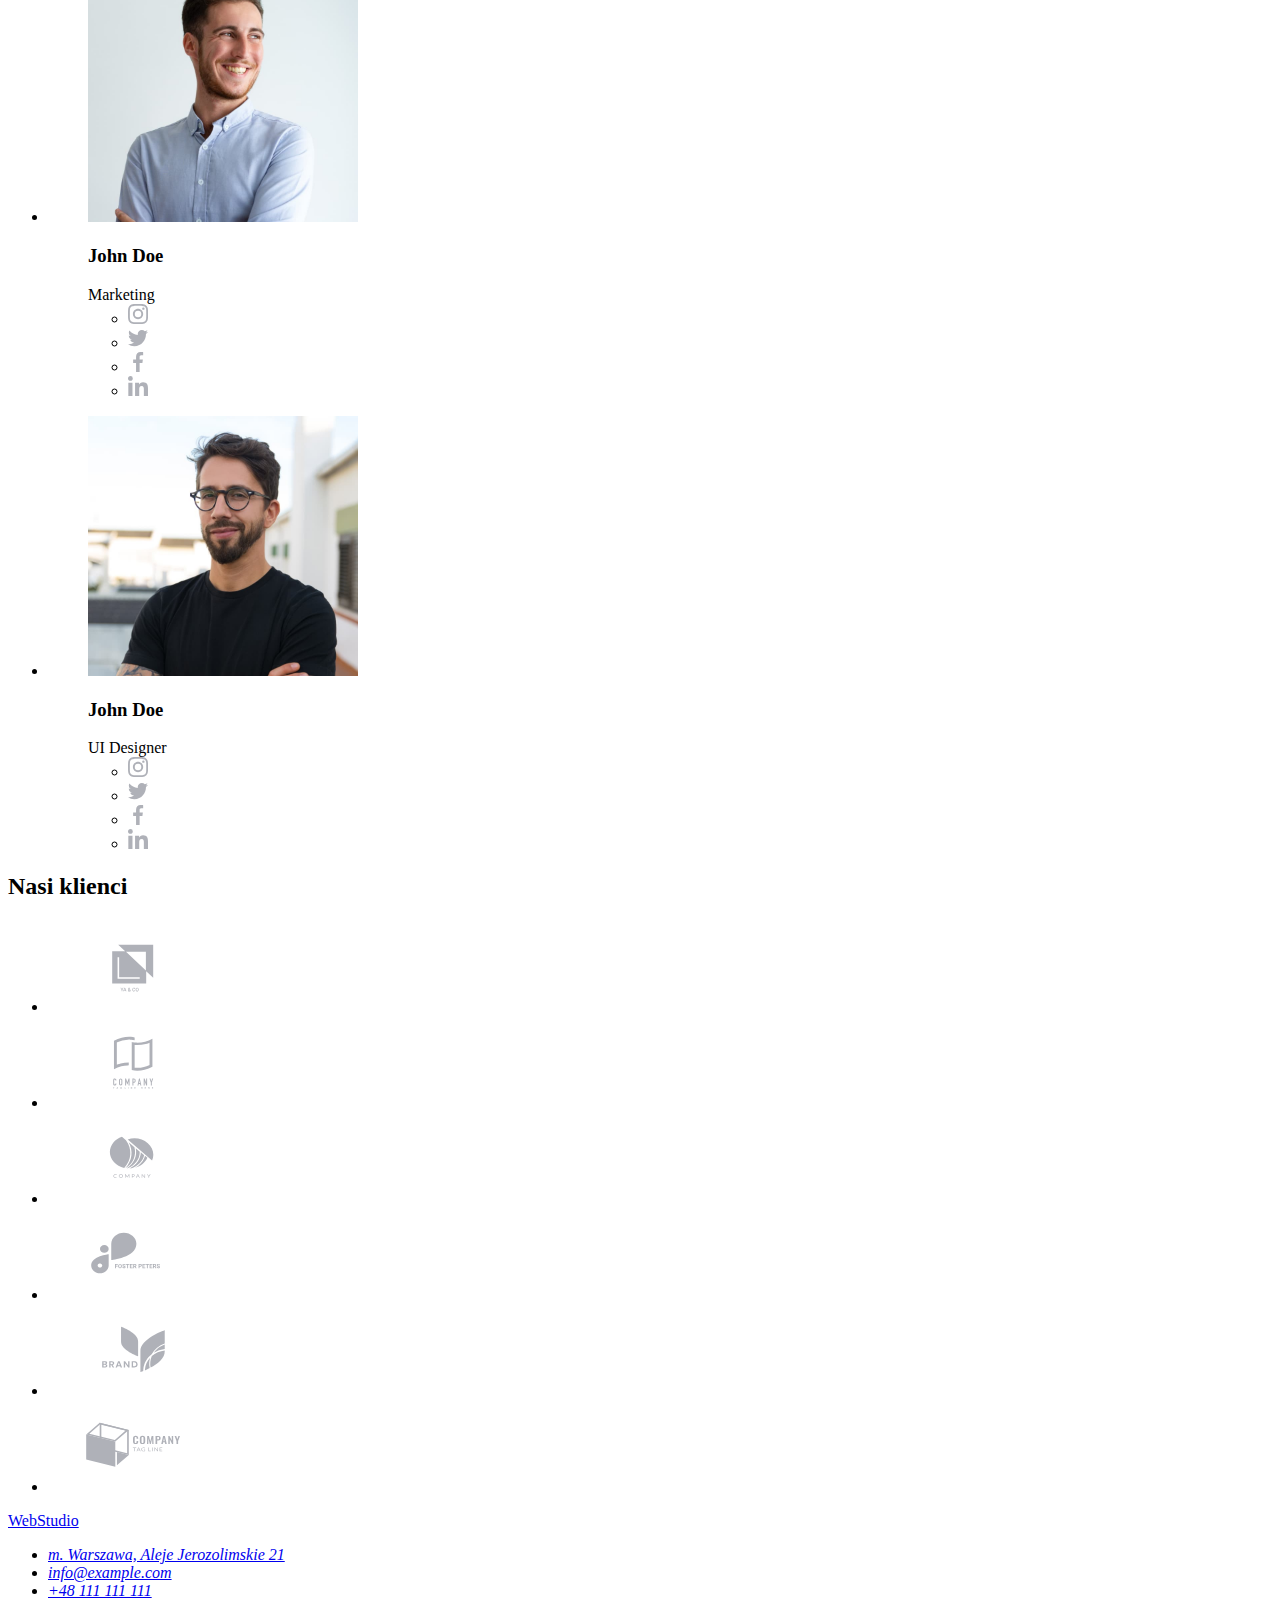
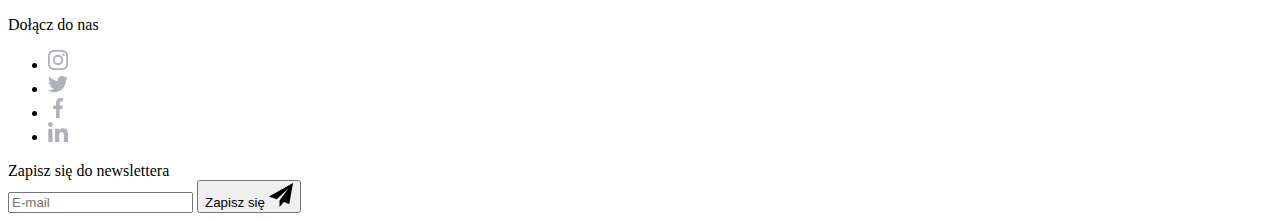
==== commit 37613879: "Restructured header in scss" ====
--- a/index.html
+++ b/index.html
@@ -21,7 +21,7 @@
     />
   </head>
   <body>
-    <header class="header-border">
+    <header class="header__border">
       <div class="container header">
         <div class="main-nav">
           <a class="link logo" href="index.html"
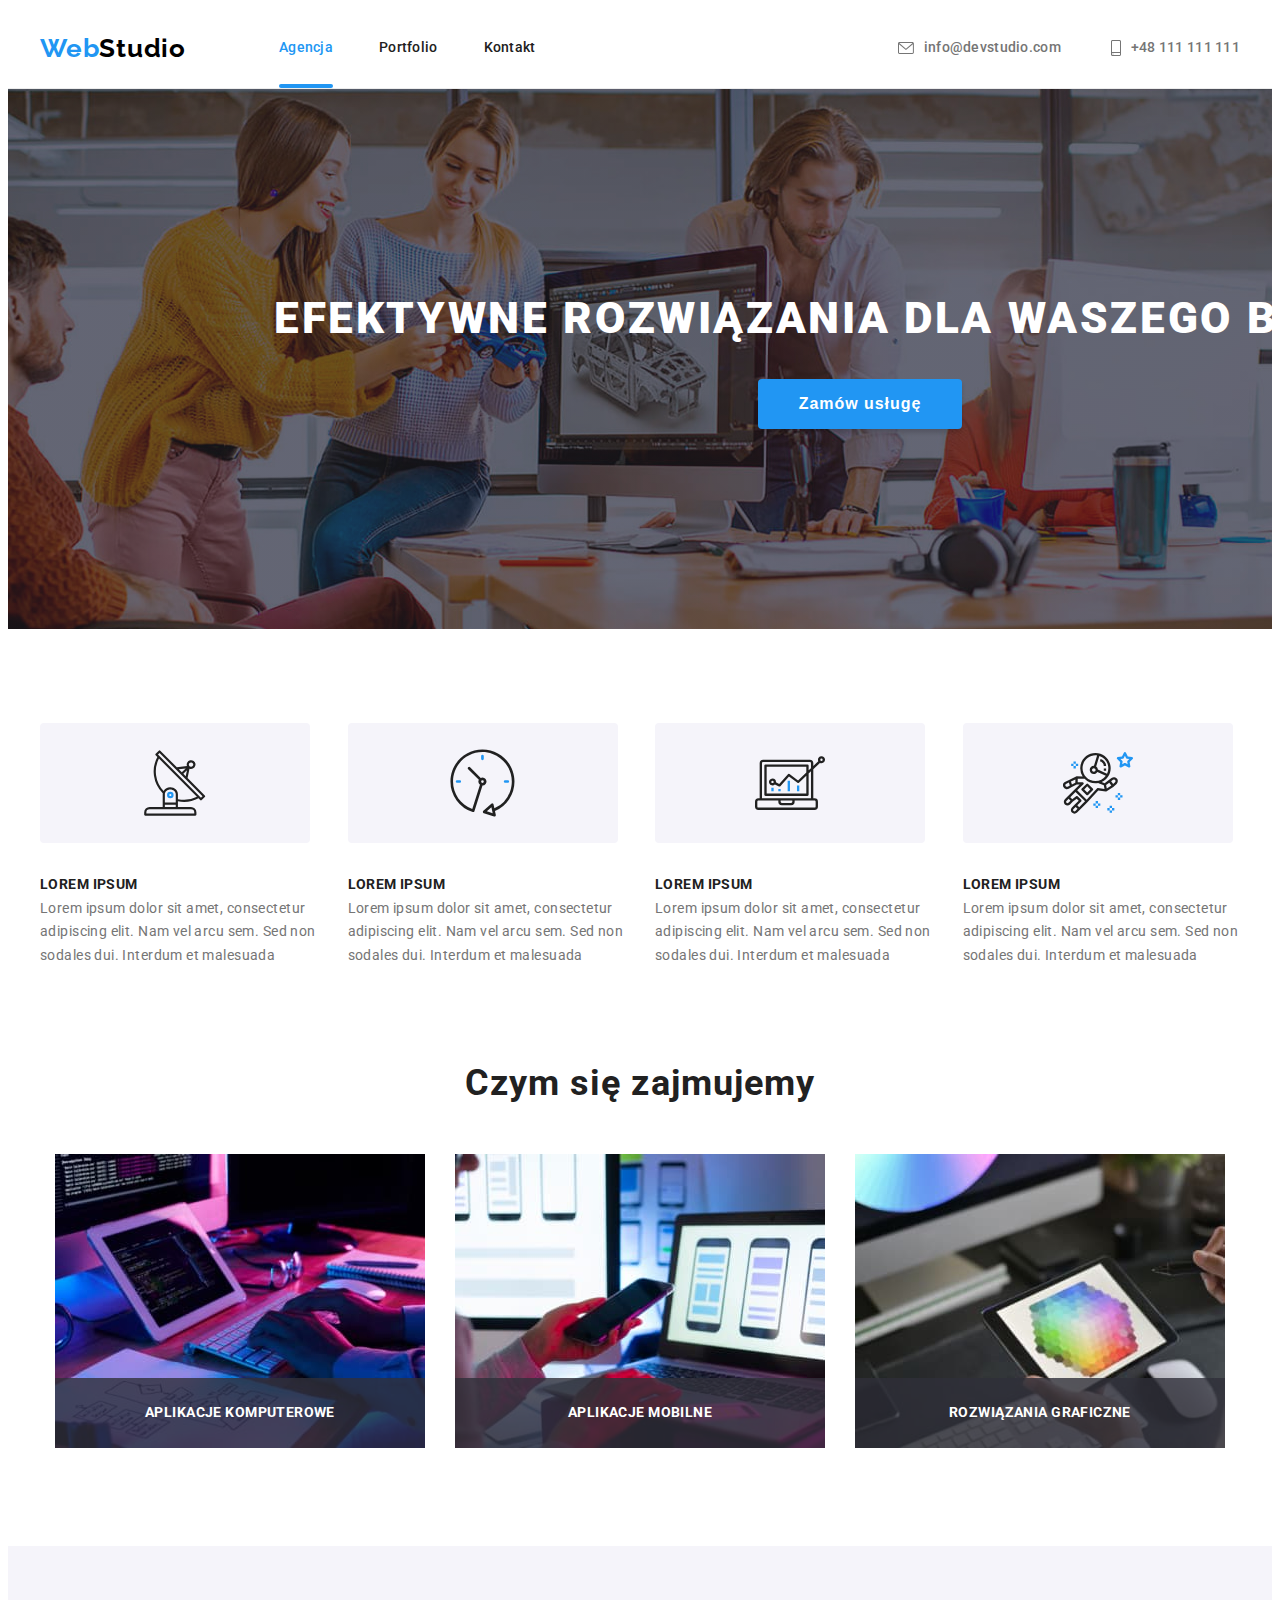
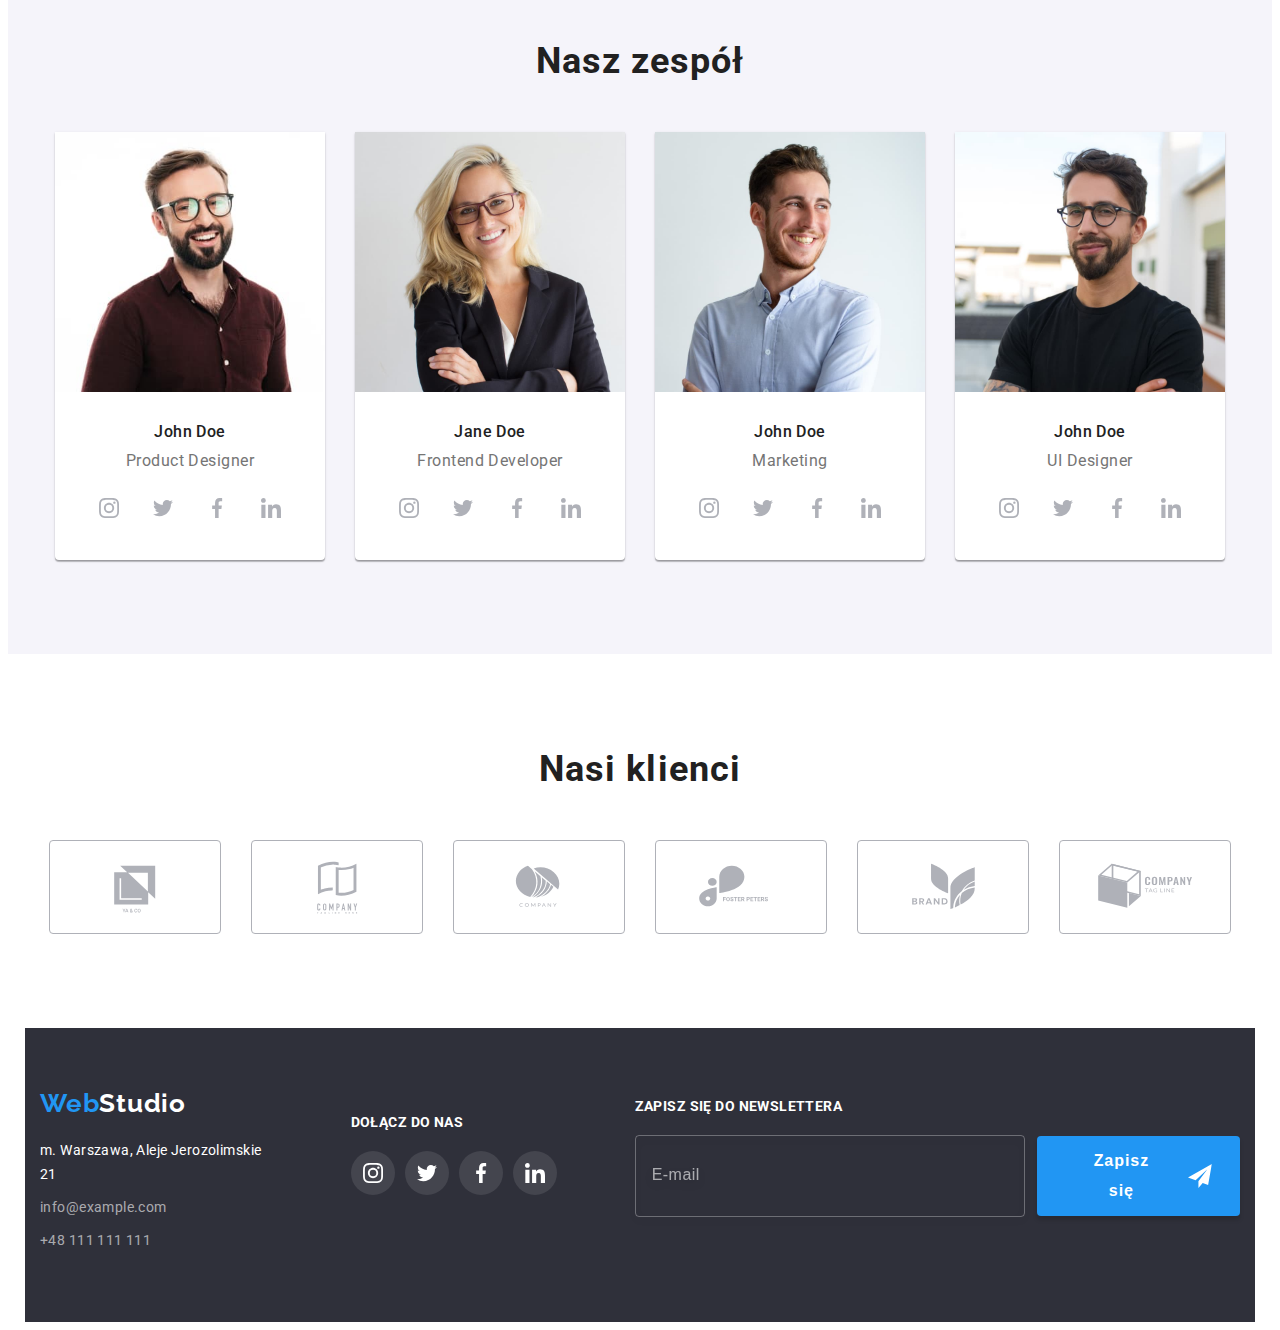
==== commit 0bea930b: "Changed stylesheet connection in both htmls" ====
--- a/index.html
+++ b/index.html
@@ -12,7 +12,7 @@
       crossorigin="anonymous"
       referrerpolicy="no-referrer"
     />
-    <link href="css/styles.css" rel="stylesheet" />
+    <link href="css/main.min.css" rel="stylesheet" />
     <link rel="preconnect" href="https://fonts.googleapis.com" />
     <link rel="preconnect" href="https://fonts.gstatic.com" crossorigin />
     <link
@@ -76,7 +76,7 @@
                 </button>
                 <p class="modal-window__form-header">Zostaw swoje dane w formularzu poniżej</p>
                 <form name="order-the-service" class="modal-window__form-box">
-                  <label for="user-name">Imię </label>
+                  <label class="modal-window__label" for="user-name">Imię </label>
                   <div class="modal-window__form-box--position">
                     <input id="user-name" name="user-name" class="modal-window__input" required />
                     <svg
@@ -87,7 +87,7 @@
                       <use href="images/icons.svg#icon-user"></use>
                     </svg>
                   </div>
-                  <label for="phone-number">Telefon</label>
+                  <label class="modal-window__label" for="phone-number">Telefon</label>
                   <div class="modal-window__form-box--position">
                     <input
                       id="phone-number"
@@ -103,7 +103,7 @@
                       <use href="images/icons.svg#icon-phone"></use>
                     </svg>
                   </div>
-                  <label for="email">E-mail</label>
+                  <label class="modal-window__label" for="email">E-mail</label>
                   <div class="modal-window__form-box--position">
                     <input
                       id="email"
@@ -120,7 +120,7 @@
                       <use href="images/icons.svg#icon-mail"></use>
                     </svg>
                   </div>
-                  <label for="comment">Komentarz</label>
+                  <label class="modal-window__label" for="comment">Komentarz</label>
                   <textarea
                     class="modal-window__textarea"
                     id="comment"
@@ -161,7 +161,7 @@
           </div>
         </div>
       </section>
-      <!-- What we do -->
+      <!-- About us -->
       <section class="section">
         <div class="container">
           <ul class="about-us-list">
--- a/css/main.min.css
+++ b/css/main.min.css
@@ -0,0 +1 @@
+:root{--parent-color: currentColor}.projects-gallery__card-item-overlay,.filter-buttons-list,.footer__form-container,.footer__button,.footer,.social-media__icon,.social-media,.about-us-gallery__title,.about-us-gallery,.projects-gallery,.clients-list,.team-list,.about-us-list__icon,.about-us-list,.modal-window__checkbox-container,.modal-window__exit-button,.hero,.main-nav,.header__contact-details,.header__contact-list,.main-nav__list,.header{display:-webkit-box;display:-ms-flexbox;display:flex;-webkit-box-align:center;-ms-flex-align:center;align-items:center;-webkit-box-pack:center;-ms-flex-pack:center;justify-content:center}body{font-family:"Roboto",sans-serif;color:#212121}h1,h2,h3,h4,p,ul,figure{margin:0px;padding:0px;border:0px}.container{width:1200px;margin:0 auto;padding-left:15px;padding-right:15px}.link{text-decoration:none;color:#212121}.link--selected,.address-list__link{-webkit-transition:color 250ms cubic-bezier(0.4, 0, 0.2, 1);transition:color 250ms cubic-bezier(0.4, 0, 0.2, 1)}.link--selected:hover,.address-list__link:hover,.link--selected:focus,.address-list__link:focus{color:#2196f3}.header{padding-top:25px;padding-bottom:24px;-webkit-box-pack:justify;-ms-flex-pack:justify;justify-content:space-between}.header__contact-list,.main-nav__list{font-size:14px;letter-spacing:.02em;line-height:1.14;list-style-type:none;font-weight:500;gap:50px}.header__contact-details{color:#757575}.header__contact-details--icon-margin{margin-right:10px}.header__border{border-bottom:1px solid #ececec}.main-nav{gap:93px}.main-nav__list{gap:46px}.main-nav__list--link-is-active{color:#2196f3;position:relative}.main-nav__list--link-is-active::after{width:100%;height:4px;content:"";display:block;background-color:#2196f3;border-radius:2px;position:absolute;top:45px}.logo{font-size:26px;letter-spacing:.03em;line-height:1.19;font-family:"Raleway";font-weight:700;color:#000}.logo--color-accent{color:#2196f3}.section{padding-top:94px;padding-bottom:94px}.section--team-bg{background-color:#f5f4fa}.background-photo{max-width:1600px;margin:0 auto;background-image:-webkit-gradient(linear, left top, left bottom, from(rgba(47, 48, 58, 0.4)), to(rgba(47, 48, 58, 0.4))),url("../images/hero_background.jpg");background-image:linear-gradient(rgba(47, 48, 58, 0.4), rgba(47, 48, 58, 0.4)),url("../images/hero_background.jpg");background-position:center;background-repeat:no-repeat}.header-primary{font-size:44px;letter-spacing:.06em;line-height:1.36;font-weight:900;text-transform:uppercase;text-align:center;color:#fff;margin-bottom:30px}.hero{-webkit-box-orient:vertical;-webkit-box-direction:normal;-ms-flex-direction:column;flex-direction:column;padding:200px 252px}.button{font-size:16px;letter-spacing:.06em;line-height:1.88;text-align:center;background:#2196f3;-webkit-box-shadow:0px 4px 4px rgba(0,0,0,.15);box-shadow:0px 4px 4px rgba(0,0,0,.15);border-radius:4px;border-style:none;font-weight:700;color:#fff;cursor:pointer;-webkit-transition:background-color 250ms cubic-bezier(0.4, 0, 0.2, 1),color 250ms cubic-bezier(0.4, 0, 0.2, 1);transition:background-color 250ms cubic-bezier(0.4, 0, 0.2, 1),color 250ms cubic-bezier(0.4, 0, 0.2, 1)}.button:hover,.button:focus{background-color:#f5f4fa;color:#2196f3;fill:#2196f3}.hero .button{padding:10px 41px}.backdrop{position:fixed;top:0;left:0;right:0;bottom:0;z-index:1;background-color:rgba(0,0,0,.2);-webkit-transform:scale(1);transform:scale(1);-webkit-transition:visibility 250ms cubic-bezier(0.4, 0, 0.2, 1),opacity 250ms cubic-bezier(0.4, 0, 0.2, 1),-webkit-transform 250ms cubic-bezier(0.4, 0, 0.2, 1);transition:visibility 250ms cubic-bezier(0.4, 0, 0.2, 1),opacity 250ms cubic-bezier(0.4, 0, 0.2, 1),-webkit-transform 250ms cubic-bezier(0.4, 0, 0.2, 1);transition:visibility 250ms cubic-bezier(0.4, 0, 0.2, 1),opacity 250ms cubic-bezier(0.4, 0, 0.2, 1),transform 250ms cubic-bezier(0.4, 0, 0.2, 1);transition:visibility 250ms cubic-bezier(0.4, 0, 0.2, 1),opacity 250ms cubic-bezier(0.4, 0, 0.2, 1),transform 250ms cubic-bezier(0.4, 0, 0.2, 1),-webkit-transform 250ms cubic-bezier(0.4, 0, 0.2, 1)}.is-hidden{visibility:hidden;opacity:0;pointer-events:none;-webkit-transform:scale(0);transform:scale(0)}.modal-window{position:absolute;top:50%;left:50%;width:528px;-webkit-transform:translate(-50%, -50%);transform:translate(-50%, -50%);background:#fff;-webkit-box-shadow:0px 1px 3px rgba(0,0,0,.12),0px 1px 1px rgba(0,0,0,.14),0px 2px 1px rgba(0,0,0,.2);box-shadow:0px 1px 3px rgba(0,0,0,.12),0px 1px 1px rgba(0,0,0,.14),0px 2px 1px rgba(0,0,0,.2);border-radius:4px;padding:40px}.modal-window__exit-button{width:30px;height:30px;border-radius:50%;border:1px solid rgba(0,0,0,.1);background-color:rgba(0,0,0,0);position:absolute;top:8px;right:8px;cursor:pointer}.modal-window__form-box{display:-webkit-box;display:-ms-flexbox;display:flex;-webkit-box-orient:vertical;-webkit-box-direction:normal;-ms-flex-direction:column;flex-direction:column}.modal-window__form-box--position{position:relative}.modal-window__form-header{font-size:20px;letter-spacing:.03em;line-height:1.15;font-weight:700;color:#212121;margin-bottom:12px}.modal-window__label{font-size:12px;letter-spacing:.01em;line-height:1.17;color:#757575;margin-bottom:4px}.modal-window__icon{-webkit-transition:fill 250ms cubic-bezier(0.4, 0, 0.2, 1);transition:fill 250ms cubic-bezier(0.4, 0, 0.2, 1)}.modal-window__user-icon{position:absolute;top:13.26px;left:14.27px}.modal-window__phone-icon{position:absolute;top:14px;left:15px}.modal-window__mail-icon{position:absolute;top:14px;left:13.5px}.modal-window__input{width:100%;height:40px;border:1px solid rgba(33,33,33,.2);border-radius:4px;margin-bottom:10px;padding-left:42px;-webkit-transition:border-color 250ms cubic-bezier(0.4, 0, 0.2, 1);transition:border-color 250ms cubic-bezier(0.4, 0, 0.2, 1)}.modal-window__input:focus{outline:0;border-color:#2196f3}.modal-window__textarea{border:1px solid rgba(33,33,33,.2);border-radius:4px;padding:12px 16px;height:120px;resize:none;margin-bottom:20px;-webkit-transition:border-color 250ms cubic-bezier(0.4, 0, 0.2, 1);transition:border-color 250ms cubic-bezier(0.4, 0, 0.2, 1)}.modal-window__textarea:focus{outline:0;border-color:#2196f3}.modal-window__textarea::-webkit-input-placeholder{font-size:12px;color:rgba(117,117,117,.5)}.modal-window__textarea::-moz-placeholder{font-size:12px;color:rgba(117,117,117,.5)}.modal-window__textarea:-ms-input-placeholder{font-size:12px;color:rgba(117,117,117,.5)}.modal-window__textarea::-ms-input-placeholder{font-size:12px;color:rgba(117,117,117,.5)}.modal-window__textarea::placeholder{font-size:12px;color:rgba(117,117,117,.5)}.modal-window__checkbox-container{margin-bottom:30px;position:relative}.modal-window__checkbox-container--input-opacity{opacity:0}.modal-window__accepted-terms{fill:#fff;background-color:#2196f3;border-radius:2px;position:absolute;-webkit-transform:translate(-125%, 25%);transform:translate(-125%, 25%);z-index:1;opacity:0;-webkit-transition:opacity 250ms cubic-bezier(0.4, 0, 0.2, 1);transition:opacity 250ms cubic-bezier(0.4, 0, 0.2, 1)}.modal-window__not-accepted-terms{position:absolute;-webkit-transform:translate(-125%, 25%);transform:translate(-125%, 25%)}.modal-window__checkbox-label{font-size:14px;letter-spacing:.03em;line-height:1.7;color:#757575}.modal-window__checkbox-label--text-margin{margin-left:7px}.modal-window__checkbox-label--link-color{color:#2196f3}.modal-window__input:focus+.modal-window__mail-icon,.modal-window__input:focus+.modal-window__phone-icon,.modal-window__input:focus+.modal-window__user-icon{fill:#2196f3}.modal-window__checkbox-container--input-opacity:checked+.modal_window__accepted-terms{opacity:1}.about-us-list{font-size:14px;letter-spacing:.03em;line-height:1.7;list-style-type:none;color:#757575;gap:30px;margin-bottom:94px}.about-us-list__title{font-size:14px;letter-spacing:.03em;line-height:1.14;font-weight:700;text-transform:uppercase;color:#212121}.about-us-list__icon{width:270px;height:120px;background-color:#f5f4fa;border-radius:4px;margin-bottom:30px}.header-secondary{font-size:36px;letter-spacing:.03em;line-height:1.17;text-align:center;margin-bottom:50px}.about-us-gallery,.projects-gallery,.clients-list,.team-list{gap:30px;list-style-type:none}.about-us-gallery__list-item{position:relative}.about-us-gallery__title{font-size:14px;letter-spacing:.03em;line-height:1.14;padding-top:27px;padding-bottom:27px;font-weight:700;text-transform:uppercase;color:#fff;width:100%;background-color:rgba(47,48,58,.8);position:absolute;top:224px}.team-list__card{background-color:#fff;-webkit-box-shadow:0px 1px 3px rgba(0,0,0,.12),0px 1px 1px rgba(0,0,0,.14),0px 2px 1px rgba(0,0,0,.2);box-shadow:0px 1px 3px rgba(0,0,0,.12),0px 1px 1px rgba(0,0,0,.14),0px 2px 1px rgba(0,0,0,.2);border-radius:0px 0px 4px 4px;display:-webkit-box;display:-ms-flexbox;display:flex;-webkit-box-orient:vertical;-webkit-box-direction:normal;-ms-flex-direction:column;flex-direction:column;-webkit-box-align:center;-ms-flex-align:center;align-items:center}.team-list__card-figcaption{padding-top:30px;padding-bottom:30px}.team-list__card-header{font-size:16px;letter-spacing:.03em;line-height:1.19;font-weight:500;text-align:center;margin-bottom:10px}.team-list__card-span{font-size:16px;letter-spacing:.03em;line-height:1.19;text-align:center;color:#757575;display:block}.social-media{list-style-type:none;gap:10px}.social-media__team-list{margin-top:16px;color:#afb1b8}.social-media__icon{width:44px;height:44px;border-radius:50%;-webkit-transition:background-color 250ms cubic-bezier(0.4, 0, 0.2, 1),color 250ms cubic-bezier(0.4, 0, 0.2, 1);transition:background-color 250ms cubic-bezier(0.4, 0, 0.2, 1),color 250ms cubic-bezier(0.4, 0, 0.2, 1)}.social-media__icon:hover,.social-media__icon:focus{background-color:#2196f3;color:#fff;cursor:pointer}.clients-list__item{width:170px;height:92px;border:1px solid #afb1b8;border-radius:4px;color:#afb1b8;-webkit-transition:border 250ms cubic-bezier(0.4, 0, 0.2, 1),color 250ms cubic-bezier(0.4, 0, 0.2, 1);transition:border 250ms cubic-bezier(0.4, 0, 0.2, 1),color 250ms cubic-bezier(0.4, 0, 0.2, 1)}.clients-list__item:hover,.clients-list__item:focus{border:1px solid #2196f3;cursor:pointer;color:#2196f3}.footer{padding-top:60px;padding-bottom:60px;background:#2f303a;gap:70px}.footer__logo{color:#fff;display:block;margin-bottom:20px}.footer__element-header{font-size:14px;letter-spacing:.03em;line-height:1.14;font-weight:700;text-transform:uppercase;color:#fff;display:block;margin-bottom:20px}.footer__input{width:358px;height:50px;border:1px solid rgba(255,255,255,.3);-webkit-filter:drop-shadow(0px 4px 4px rgba(0, 0, 0, 0.15));filter:drop-shadow(0px 4px 4px rgba(0, 0, 0, 0.15));border-radius:4px;background:none;padding:15px 16px;color:#fff}.footer__input::-webkit-input-placeholder{font-size:16px;letter-spacing:.03em;line-height:1.25;color:rgba(255,255,255,.6)}.footer__input::-moz-placeholder{font-size:16px;letter-spacing:.03em;line-height:1.25;color:rgba(255,255,255,.6)}.footer__input:-ms-input-placeholder{font-size:16px;letter-spacing:.03em;line-height:1.25;color:rgba(255,255,255,.6)}.footer__input::-ms-input-placeholder{font-size:16px;letter-spacing:.03em;line-height:1.25;color:rgba(255,255,255,.6)}.footer__input::placeholder{font-size:16px;letter-spacing:.03em;line-height:1.25;color:rgba(255,255,255,.6)}.footer__input:hover,.footer__input:focus,.footer__input:active{border-color:#2196f3;outline:0;background:none}.footer__button{gap:24px;fill:#fff;padding:10px 28px 10px 42px;-webkit-transition:fill 250ms cubic-bezier(0.4, 0, 0.2, 1);transition:fill 250ms cubic-bezier(0.4, 0, 0.2, 1)}.footer__form-container{gap:12px;margin-bottom:34px}.address-list{list-style-type:none}.address-list__link{font-size:14px;letter-spacing:.03em;line-height:1.7;font-style:normal;color:#fff;display:block;margin-bottom:9px}.address-list__link:hover,.address-list__link:focus{color:#2196f3}.address-list__link--color{color:rgba(255,255,255,.6)}.social-media__footer{margin-right:8px;color:#fff;padding-bottom:40px}.social-media__icon--footer-color{background-color:rgba(255,255,255,.1)}.filter-buttons-list{list-style-type:none;gap:8px;margin-bottom:50px}.filter-buttons-list__button{font-size:16px;letter-spacing:.03em;line-height:1.5;background:#f5f4fa;border-radius:4px;border-style:none;font-weight:500;text-align:center;padding:6px 22px;cursor:pointer;-webkit-transition:background-color 250ms cubic-bezier(0.4, 0, 0.2, 1),color 250ms cubic-bezier(0.4, 0, 0.2, 1),-webkit-box-shadow 250ms cubic-bezier(0.4, 0, 0.2, 1);transition:background-color 250ms cubic-bezier(0.4, 0, 0.2, 1),color 250ms cubic-bezier(0.4, 0, 0.2, 1),-webkit-box-shadow 250ms cubic-bezier(0.4, 0, 0.2, 1);transition:background-color 250ms cubic-bezier(0.4, 0, 0.2, 1),color 250ms cubic-bezier(0.4, 0, 0.2, 1),box-shadow 250ms cubic-bezier(0.4, 0, 0.2, 1);transition:background-color 250ms cubic-bezier(0.4, 0, 0.2, 1),color 250ms cubic-bezier(0.4, 0, 0.2, 1),box-shadow 250ms cubic-bezier(0.4, 0, 0.2, 1),-webkit-box-shadow 250ms cubic-bezier(0.4, 0, 0.2, 1)}.filter-buttons-list__button:hover,.filter-buttons-list__button:focus{color:#fff;background-color:#2196f3;-webkit-box-shadow:0px 3px 1px rgba(0,0,0,.1),0px 1px 2px rgba(0,0,0,.08),0px 2px 2px rgba(0,0,0,.12);box-shadow:0px 3px 1px rgba(0,0,0,.1),0px 1px 2px rgba(0,0,0,.08),0px 2px 2px rgba(0,0,0,.12)}.projects-gallery--flex-wrap{-ms-flex-wrap:wrap;flex-wrap:wrap}.projects-gallery__card{-ms-flex-preferred-size:calc((100% - 60px)/3);flex-basis:calc((100% - 60px)/3);-webkit-transition:-webkit-box-shadow 250ms cubic-bezier(0.4, 0, 0.2, 1);transition:-webkit-box-shadow 250ms cubic-bezier(0.4, 0, 0.2, 1);transition:box-shadow 250ms cubic-bezier(0.4, 0, 0.2, 1);transition:box-shadow 250ms cubic-bezier(0.4, 0, 0.2, 1), -webkit-box-shadow 250ms cubic-bezier(0.4, 0, 0.2, 1)}.projects-gallery__card:hover,.projects-gallery__card:focus{-webkit-box-shadow:0px 1px 1px rgba(0,0,0,.12),0px 4px 4px rgba(0,0,0,.06),1px 4px 6px rgba(0,0,0,.16);box-shadow:0px 1px 1px rgba(0,0,0,.12),0px 4px 4px rgba(0,0,0,.06),1px 4px 6px rgba(0,0,0,.16);cursor:pointer}.projects-gallery__card-img{display:block}.projects-gallery__card-figcaption{padding:20px 24px;border:1px solid #eee}.projects-gallery__card-item{position:relative;overflow:hidden}.projects-gallery__card-item-overlay{position:absolute;top:0;left:0;width:100%;height:100%;padding-left:24px;padding-right:45px;background-color:rgba(33,150,243,.9);-webkit-transform:translateY(101%);transform:translateY(101%);-webkit-transition:-webkit-transform 250ms cubic-bezier(0.4, 0, 0.2, 1);transition:-webkit-transform 250ms cubic-bezier(0.4, 0, 0.2, 1);transition:transform 250ms cubic-bezier(0.4, 0, 0.2, 1);transition:transform 250ms cubic-bezier(0.4, 0, 0.2, 1), -webkit-transform 250ms cubic-bezier(0.4, 0, 0.2, 1)}.projects-gallery__card-item-description{font-size:18px;letter-spacing:.03em;line-height:1.6;color:#fff}.projects-gallery__card-header{font-size:18px;letter-spacing:.06em;line-height:2;margin-bottom:4px}.projects-gallery__card-span{font-size:16px;letter-spacing:.03em;line-height:1.88;color:#757575}.projects-gallery__card:hover .projects-gallery__card-item-overlay,.projects-gallery__card:focus .projects-gallery__card-item-overlay{-webkit-transform:translateY(0);transform:translateY(0)}/*# sourceMappingURL=main.min.css.map */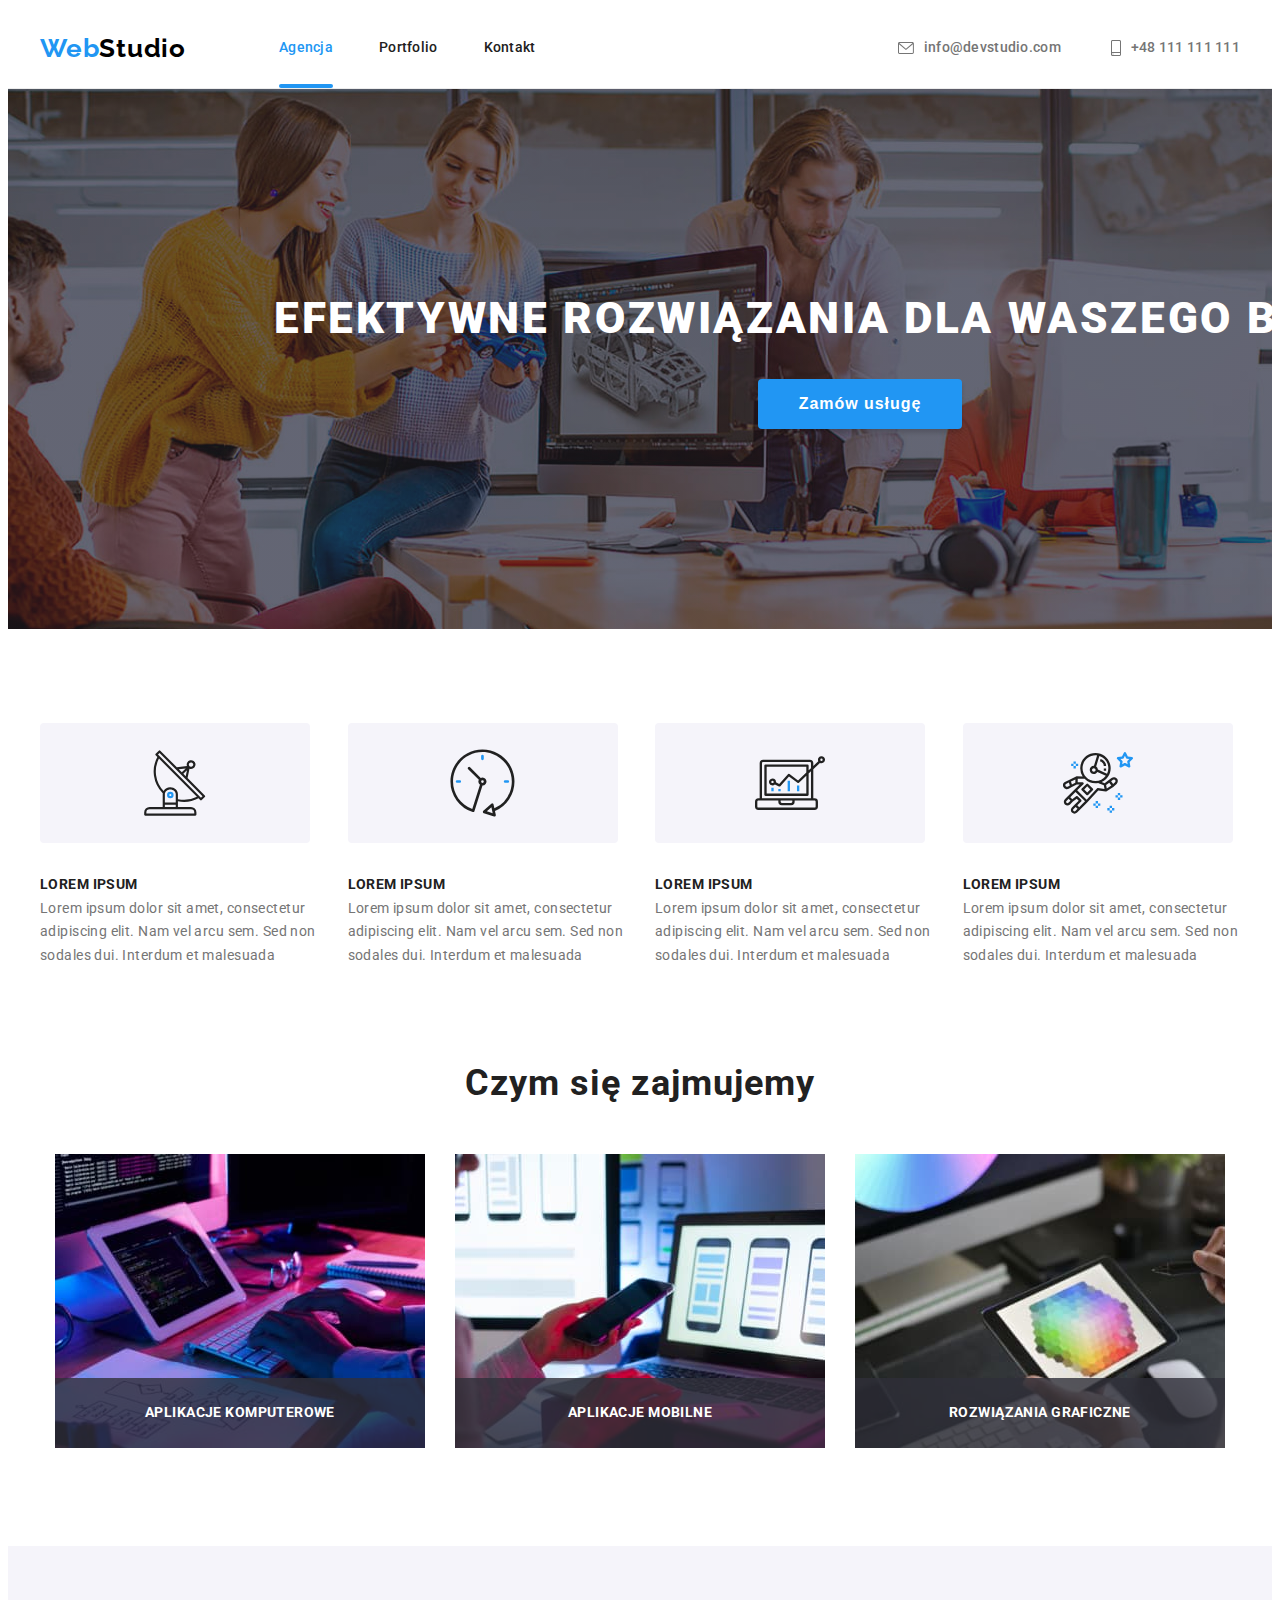
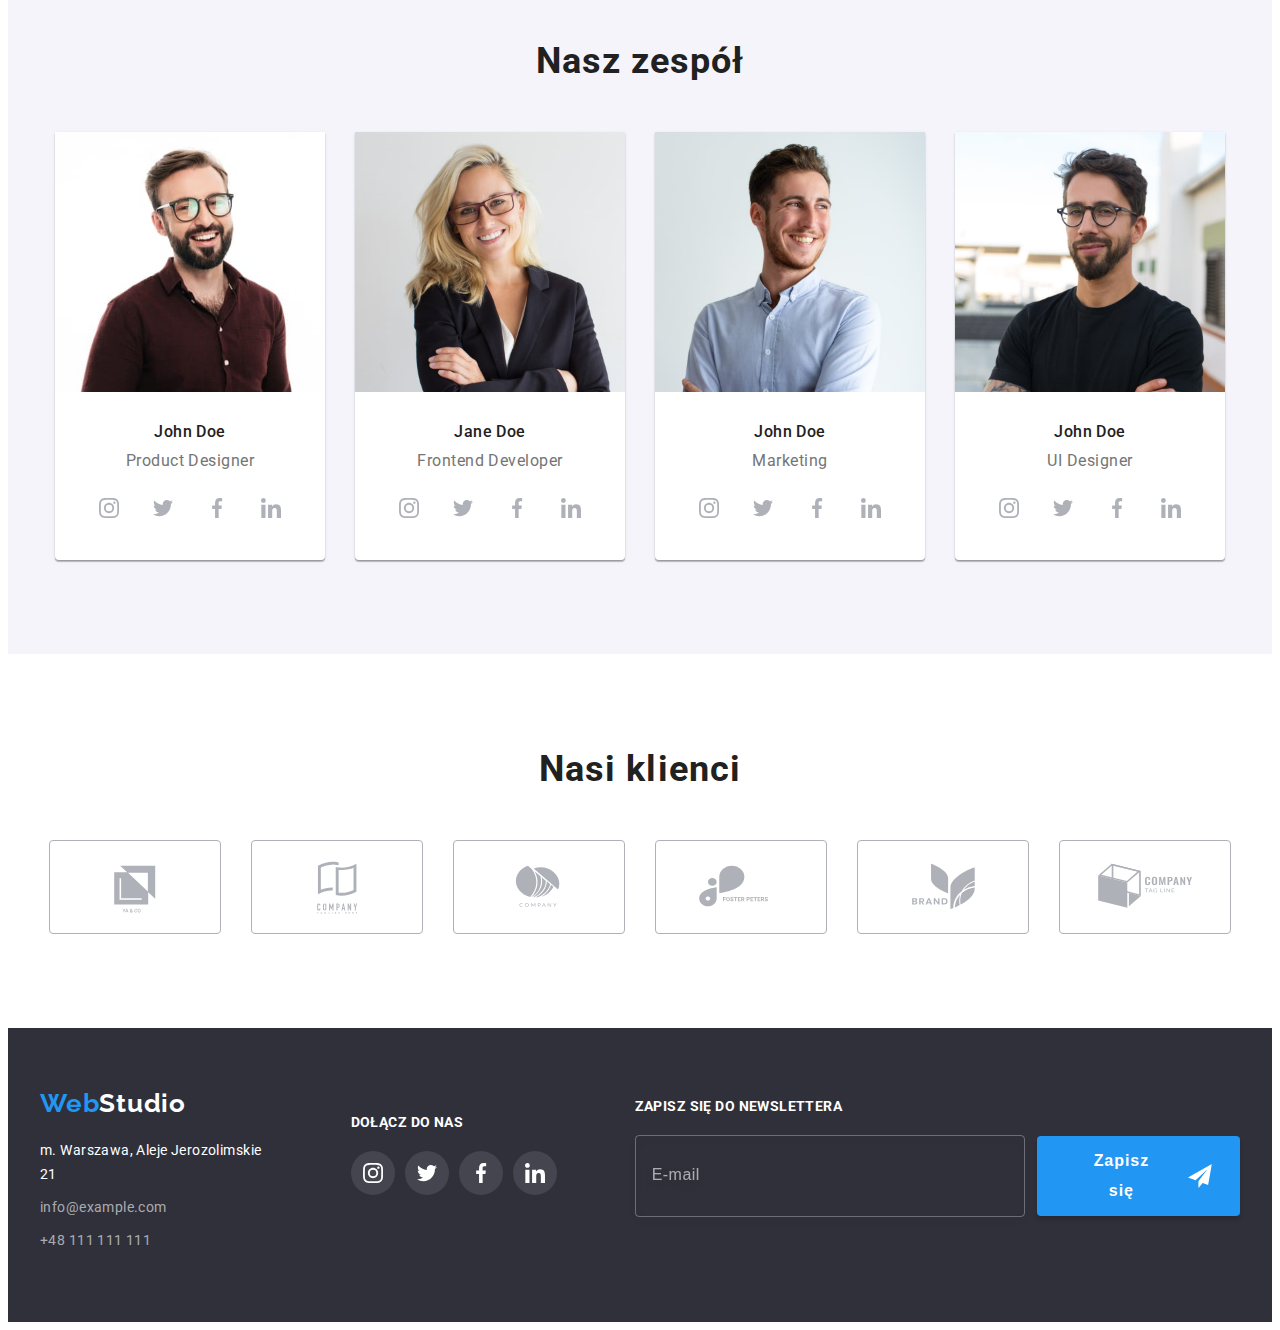
==== commit efaef391: "Fixed mistakes: footer bg and header border" ====
--- a/index.html
+++ b/index.html
@@ -437,7 +437,7 @@
         </div>
       </section>
     </main>
-    <footer>
+    <footer class="footer-bg-color">
       <div class="container footer">
         <div>
           <a class="link logo footer__logo" href="index.html"
--- a/css/main.min.css
+++ b/css/main.min.css
@@ -1 +1 @@
-:root{--parent-color: currentColor}.projects-gallery__card-item-overlay,.filter-buttons-list,.footer__form-container,.footer__button,.footer,.social-media__icon,.social-media,.about-us-gallery__title,.about-us-gallery,.projects-gallery,.clients-list,.team-list,.about-us-list__icon,.about-us-list,.modal-window__checkbox-container,.modal-window__exit-button,.hero,.main-nav,.header__contact-details,.header__contact-list,.main-nav__list,.header{display:-webkit-box;display:-ms-flexbox;display:flex;-webkit-box-align:center;-ms-flex-align:center;align-items:center;-webkit-box-pack:center;-ms-flex-pack:center;justify-content:center}body{font-family:"Roboto",sans-serif;color:#212121}h1,h2,h3,h4,p,ul,figure{margin:0px;padding:0px;border:0px}.container{width:1200px;margin:0 auto;padding-left:15px;padding-right:15px}.link{text-decoration:none;color:#212121}.link--selected,.address-list__link{-webkit-transition:color 250ms cubic-bezier(0.4, 0, 0.2, 1);transition:color 250ms cubic-bezier(0.4, 0, 0.2, 1)}.link--selected:hover,.address-list__link:hover,.link--selected:focus,.address-list__link:focus{color:#2196f3}.header{padding-top:25px;padding-bottom:24px;-webkit-box-pack:justify;-ms-flex-pack:justify;justify-content:space-between}.header__contact-list,.main-nav__list{font-size:14px;letter-spacing:.02em;line-height:1.14;list-style-type:none;font-weight:500;gap:50px}.header__contact-details{color:#757575}.header__contact-details--icon-margin{margin-right:10px}.header__border{border-bottom:1px solid #ececec}.main-nav{gap:93px}.main-nav__list{gap:46px}.main-nav__list--link-is-active{color:#2196f3;position:relative}.main-nav__list--link-is-active::after{width:100%;height:4px;content:"";display:block;background-color:#2196f3;border-radius:2px;position:absolute;top:45px}.logo{font-size:26px;letter-spacing:.03em;line-height:1.19;font-family:"Raleway";font-weight:700;color:#000}.logo--color-accent{color:#2196f3}.section{padding-top:94px;padding-bottom:94px}.section--team-bg{background-color:#f5f4fa}.background-photo{max-width:1600px;margin:0 auto;background-image:-webkit-gradient(linear, left top, left bottom, from(rgba(47, 48, 58, 0.4)), to(rgba(47, 48, 58, 0.4))),url("../images/hero_background.jpg");background-image:linear-gradient(rgba(47, 48, 58, 0.4), rgba(47, 48, 58, 0.4)),url("../images/hero_background.jpg");background-position:center;background-repeat:no-repeat}.header-primary{font-size:44px;letter-spacing:.06em;line-height:1.36;font-weight:900;text-transform:uppercase;text-align:center;color:#fff;margin-bottom:30px}.hero{-webkit-box-orient:vertical;-webkit-box-direction:normal;-ms-flex-direction:column;flex-direction:column;padding:200px 252px}.button{font-size:16px;letter-spacing:.06em;line-height:1.88;text-align:center;background:#2196f3;-webkit-box-shadow:0px 4px 4px rgba(0,0,0,.15);box-shadow:0px 4px 4px rgba(0,0,0,.15);border-radius:4px;border-style:none;font-weight:700;color:#fff;cursor:pointer;-webkit-transition:background-color 250ms cubic-bezier(0.4, 0, 0.2, 1),color 250ms cubic-bezier(0.4, 0, 0.2, 1);transition:background-color 250ms cubic-bezier(0.4, 0, 0.2, 1),color 250ms cubic-bezier(0.4, 0, 0.2, 1)}.button:hover,.button:focus{background-color:#f5f4fa;color:#2196f3;fill:#2196f3}.hero .button{padding:10px 41px}.backdrop{position:fixed;top:0;left:0;right:0;bottom:0;z-index:1;background-color:rgba(0,0,0,.2);-webkit-transform:scale(1);transform:scale(1);-webkit-transition:visibility 250ms cubic-bezier(0.4, 0, 0.2, 1),opacity 250ms cubic-bezier(0.4, 0, 0.2, 1),-webkit-transform 250ms cubic-bezier(0.4, 0, 0.2, 1);transition:visibility 250ms cubic-bezier(0.4, 0, 0.2, 1),opacity 250ms cubic-bezier(0.4, 0, 0.2, 1),-webkit-transform 250ms cubic-bezier(0.4, 0, 0.2, 1);transition:visibility 250ms cubic-bezier(0.4, 0, 0.2, 1),opacity 250ms cubic-bezier(0.4, 0, 0.2, 1),transform 250ms cubic-bezier(0.4, 0, 0.2, 1);transition:visibility 250ms cubic-bezier(0.4, 0, 0.2, 1),opacity 250ms cubic-bezier(0.4, 0, 0.2, 1),transform 250ms cubic-bezier(0.4, 0, 0.2, 1),-webkit-transform 250ms cubic-bezier(0.4, 0, 0.2, 1)}.is-hidden{visibility:hidden;opacity:0;pointer-events:none;-webkit-transform:scale(0);transform:scale(0)}.modal-window{position:absolute;top:50%;left:50%;width:528px;-webkit-transform:translate(-50%, -50%);transform:translate(-50%, -50%);background:#fff;-webkit-box-shadow:0px 1px 3px rgba(0,0,0,.12),0px 1px 1px rgba(0,0,0,.14),0px 2px 1px rgba(0,0,0,.2);box-shadow:0px 1px 3px rgba(0,0,0,.12),0px 1px 1px rgba(0,0,0,.14),0px 2px 1px rgba(0,0,0,.2);border-radius:4px;padding:40px}.modal-window__exit-button{width:30px;height:30px;border-radius:50%;border:1px solid rgba(0,0,0,.1);background-color:rgba(0,0,0,0);position:absolute;top:8px;right:8px;cursor:pointer}.modal-window__form-box{display:-webkit-box;display:-ms-flexbox;display:flex;-webkit-box-orient:vertical;-webkit-box-direction:normal;-ms-flex-direction:column;flex-direction:column}.modal-window__form-box--position{position:relative}.modal-window__form-header{font-size:20px;letter-spacing:.03em;line-height:1.15;font-weight:700;color:#212121;margin-bottom:12px}.modal-window__label{font-size:12px;letter-spacing:.01em;line-height:1.17;color:#757575;margin-bottom:4px}.modal-window__icon{-webkit-transition:fill 250ms cubic-bezier(0.4, 0, 0.2, 1);transition:fill 250ms cubic-bezier(0.4, 0, 0.2, 1)}.modal-window__user-icon{position:absolute;top:13.26px;left:14.27px}.modal-window__phone-icon{position:absolute;top:14px;left:15px}.modal-window__mail-icon{position:absolute;top:14px;left:13.5px}.modal-window__input{width:100%;height:40px;border:1px solid rgba(33,33,33,.2);border-radius:4px;margin-bottom:10px;padding-left:42px;-webkit-transition:border-color 250ms cubic-bezier(0.4, 0, 0.2, 1);transition:border-color 250ms cubic-bezier(0.4, 0, 0.2, 1)}.modal-window__input:focus{outline:0;border-color:#2196f3}.modal-window__textarea{border:1px solid rgba(33,33,33,.2);border-radius:4px;padding:12px 16px;height:120px;resize:none;margin-bottom:20px;-webkit-transition:border-color 250ms cubic-bezier(0.4, 0, 0.2, 1);transition:border-color 250ms cubic-bezier(0.4, 0, 0.2, 1)}.modal-window__textarea:focus{outline:0;border-color:#2196f3}.modal-window__textarea::-webkit-input-placeholder{font-size:12px;color:rgba(117,117,117,.5)}.modal-window__textarea::-moz-placeholder{font-size:12px;color:rgba(117,117,117,.5)}.modal-window__textarea:-ms-input-placeholder{font-size:12px;color:rgba(117,117,117,.5)}.modal-window__textarea::-ms-input-placeholder{font-size:12px;color:rgba(117,117,117,.5)}.modal-window__textarea::placeholder{font-size:12px;color:rgba(117,117,117,.5)}.modal-window__checkbox-container{margin-bottom:30px;position:relative}.modal-window__checkbox-container--input-opacity{opacity:0}.modal-window__accepted-terms{fill:#fff;background-color:#2196f3;border-radius:2px;position:absolute;-webkit-transform:translate(-125%, 25%);transform:translate(-125%, 25%);z-index:1;opacity:0;-webkit-transition:opacity 250ms cubic-bezier(0.4, 0, 0.2, 1);transition:opacity 250ms cubic-bezier(0.4, 0, 0.2, 1)}.modal-window__not-accepted-terms{position:absolute;-webkit-transform:translate(-125%, 25%);transform:translate(-125%, 25%)}.modal-window__checkbox-label{font-size:14px;letter-spacing:.03em;line-height:1.7;color:#757575}.modal-window__checkbox-label--text-margin{margin-left:7px}.modal-window__checkbox-label--link-color{color:#2196f3}.modal-window__input:focus+.modal-window__mail-icon,.modal-window__input:focus+.modal-window__phone-icon,.modal-window__input:focus+.modal-window__user-icon{fill:#2196f3}.modal-window__checkbox-container--input-opacity:checked+.modal_window__accepted-terms{opacity:1}.about-us-list{font-size:14px;letter-spacing:.03em;line-height:1.7;list-style-type:none;color:#757575;gap:30px;margin-bottom:94px}.about-us-list__title{font-size:14px;letter-spacing:.03em;line-height:1.14;font-weight:700;text-transform:uppercase;color:#212121}.about-us-list__icon{width:270px;height:120px;background-color:#f5f4fa;border-radius:4px;margin-bottom:30px}.header-secondary{font-size:36px;letter-spacing:.03em;line-height:1.17;text-align:center;margin-bottom:50px}.about-us-gallery,.projects-gallery,.clients-list,.team-list{gap:30px;list-style-type:none}.about-us-gallery__list-item{position:relative}.about-us-gallery__title{font-size:14px;letter-spacing:.03em;line-height:1.14;padding-top:27px;padding-bottom:27px;font-weight:700;text-transform:uppercase;color:#fff;width:100%;background-color:rgba(47,48,58,.8);position:absolute;top:224px}.team-list__card{background-color:#fff;-webkit-box-shadow:0px 1px 3px rgba(0,0,0,.12),0px 1px 1px rgba(0,0,0,.14),0px 2px 1px rgba(0,0,0,.2);box-shadow:0px 1px 3px rgba(0,0,0,.12),0px 1px 1px rgba(0,0,0,.14),0px 2px 1px rgba(0,0,0,.2);border-radius:0px 0px 4px 4px;display:-webkit-box;display:-ms-flexbox;display:flex;-webkit-box-orient:vertical;-webkit-box-direction:normal;-ms-flex-direction:column;flex-direction:column;-webkit-box-align:center;-ms-flex-align:center;align-items:center}.team-list__card-figcaption{padding-top:30px;padding-bottom:30px}.team-list__card-header{font-size:16px;letter-spacing:.03em;line-height:1.19;font-weight:500;text-align:center;margin-bottom:10px}.team-list__card-span{font-size:16px;letter-spacing:.03em;line-height:1.19;text-align:center;color:#757575;display:block}.social-media{list-style-type:none;gap:10px}.social-media__team-list{margin-top:16px;color:#afb1b8}.social-media__icon{width:44px;height:44px;border-radius:50%;-webkit-transition:background-color 250ms cubic-bezier(0.4, 0, 0.2, 1),color 250ms cubic-bezier(0.4, 0, 0.2, 1);transition:background-color 250ms cubic-bezier(0.4, 0, 0.2, 1),color 250ms cubic-bezier(0.4, 0, 0.2, 1)}.social-media__icon:hover,.social-media__icon:focus{background-color:#2196f3;color:#fff;cursor:pointer}.clients-list__item{width:170px;height:92px;border:1px solid #afb1b8;border-radius:4px;color:#afb1b8;-webkit-transition:border 250ms cubic-bezier(0.4, 0, 0.2, 1),color 250ms cubic-bezier(0.4, 0, 0.2, 1);transition:border 250ms cubic-bezier(0.4, 0, 0.2, 1),color 250ms cubic-bezier(0.4, 0, 0.2, 1)}.clients-list__item:hover,.clients-list__item:focus{border:1px solid #2196f3;cursor:pointer;color:#2196f3}.footer{padding-top:60px;padding-bottom:60px;background:#2f303a;gap:70px}.footer__logo{color:#fff;display:block;margin-bottom:20px}.footer__element-header{font-size:14px;letter-spacing:.03em;line-height:1.14;font-weight:700;text-transform:uppercase;color:#fff;display:block;margin-bottom:20px}.footer__input{width:358px;height:50px;border:1px solid rgba(255,255,255,.3);-webkit-filter:drop-shadow(0px 4px 4px rgba(0, 0, 0, 0.15));filter:drop-shadow(0px 4px 4px rgba(0, 0, 0, 0.15));border-radius:4px;background:none;padding:15px 16px;color:#fff}.footer__input::-webkit-input-placeholder{font-size:16px;letter-spacing:.03em;line-height:1.25;color:rgba(255,255,255,.6)}.footer__input::-moz-placeholder{font-size:16px;letter-spacing:.03em;line-height:1.25;color:rgba(255,255,255,.6)}.footer__input:-ms-input-placeholder{font-size:16px;letter-spacing:.03em;line-height:1.25;color:rgba(255,255,255,.6)}.footer__input::-ms-input-placeholder{font-size:16px;letter-spacing:.03em;line-height:1.25;color:rgba(255,255,255,.6)}.footer__input::placeholder{font-size:16px;letter-spacing:.03em;line-height:1.25;color:rgba(255,255,255,.6)}.footer__input:hover,.footer__input:focus,.footer__input:active{border-color:#2196f3;outline:0;background:none}.footer__button{gap:24px;fill:#fff;padding:10px 28px 10px 42px;-webkit-transition:fill 250ms cubic-bezier(0.4, 0, 0.2, 1);transition:fill 250ms cubic-bezier(0.4, 0, 0.2, 1)}.footer__form-container{gap:12px;margin-bottom:34px}.address-list{list-style-type:none}.address-list__link{font-size:14px;letter-spacing:.03em;line-height:1.7;font-style:normal;color:#fff;display:block;margin-bottom:9px}.address-list__link:hover,.address-list__link:focus{color:#2196f3}.address-list__link--color{color:rgba(255,255,255,.6)}.social-media__footer{margin-right:8px;color:#fff;padding-bottom:40px}.social-media__icon--footer-color{background-color:rgba(255,255,255,.1)}.filter-buttons-list{list-style-type:none;gap:8px;margin-bottom:50px}.filter-buttons-list__button{font-size:16px;letter-spacing:.03em;line-height:1.5;background:#f5f4fa;border-radius:4px;border-style:none;font-weight:500;text-align:center;padding:6px 22px;cursor:pointer;-webkit-transition:background-color 250ms cubic-bezier(0.4, 0, 0.2, 1),color 250ms cubic-bezier(0.4, 0, 0.2, 1),-webkit-box-shadow 250ms cubic-bezier(0.4, 0, 0.2, 1);transition:background-color 250ms cubic-bezier(0.4, 0, 0.2, 1),color 250ms cubic-bezier(0.4, 0, 0.2, 1),-webkit-box-shadow 250ms cubic-bezier(0.4, 0, 0.2, 1);transition:background-color 250ms cubic-bezier(0.4, 0, 0.2, 1),color 250ms cubic-bezier(0.4, 0, 0.2, 1),box-shadow 250ms cubic-bezier(0.4, 0, 0.2, 1);transition:background-color 250ms cubic-bezier(0.4, 0, 0.2, 1),color 250ms cubic-bezier(0.4, 0, 0.2, 1),box-shadow 250ms cubic-bezier(0.4, 0, 0.2, 1),-webkit-box-shadow 250ms cubic-bezier(0.4, 0, 0.2, 1)}.filter-buttons-list__button:hover,.filter-buttons-list__button:focus{color:#fff;background-color:#2196f3;-webkit-box-shadow:0px 3px 1px rgba(0,0,0,.1),0px 1px 2px rgba(0,0,0,.08),0px 2px 2px rgba(0,0,0,.12);box-shadow:0px 3px 1px rgba(0,0,0,.1),0px 1px 2px rgba(0,0,0,.08),0px 2px 2px rgba(0,0,0,.12)}.projects-gallery--flex-wrap{-ms-flex-wrap:wrap;flex-wrap:wrap}.projects-gallery__card{-ms-flex-preferred-size:calc((100% - 60px)/3);flex-basis:calc((100% - 60px)/3);-webkit-transition:-webkit-box-shadow 250ms cubic-bezier(0.4, 0, 0.2, 1);transition:-webkit-box-shadow 250ms cubic-bezier(0.4, 0, 0.2, 1);transition:box-shadow 250ms cubic-bezier(0.4, 0, 0.2, 1);transition:box-shadow 250ms cubic-bezier(0.4, 0, 0.2, 1), -webkit-box-shadow 250ms cubic-bezier(0.4, 0, 0.2, 1)}.projects-gallery__card:hover,.projects-gallery__card:focus{-webkit-box-shadow:0px 1px 1px rgba(0,0,0,.12),0px 4px 4px rgba(0,0,0,.06),1px 4px 6px rgba(0,0,0,.16);box-shadow:0px 1px 1px rgba(0,0,0,.12),0px 4px 4px rgba(0,0,0,.06),1px 4px 6px rgba(0,0,0,.16);cursor:pointer}.projects-gallery__card-img{display:block}.projects-gallery__card-figcaption{padding:20px 24px;border:1px solid #eee}.projects-gallery__card-item{position:relative;overflow:hidden}.projects-gallery__card-item-overlay{position:absolute;top:0;left:0;width:100%;height:100%;padding-left:24px;padding-right:45px;background-color:rgba(33,150,243,.9);-webkit-transform:translateY(101%);transform:translateY(101%);-webkit-transition:-webkit-transform 250ms cubic-bezier(0.4, 0, 0.2, 1);transition:-webkit-transform 250ms cubic-bezier(0.4, 0, 0.2, 1);transition:transform 250ms cubic-bezier(0.4, 0, 0.2, 1);transition:transform 250ms cubic-bezier(0.4, 0, 0.2, 1), -webkit-transform 250ms cubic-bezier(0.4, 0, 0.2, 1)}.projects-gallery__card-item-description{font-size:18px;letter-spacing:.03em;line-height:1.6;color:#fff}.projects-gallery__card-header{font-size:18px;letter-spacing:.06em;line-height:2;margin-bottom:4px}.projects-gallery__card-span{font-size:16px;letter-spacing:.03em;line-height:1.88;color:#757575}.projects-gallery__card:hover .projects-gallery__card-item-overlay,.projects-gallery__card:focus .projects-gallery__card-item-overlay{-webkit-transform:translateY(0);transform:translateY(0)}/*# sourceMappingURL=main.min.css.map */+:root{--parent-color: currentColor}.projects-gallery__card-item-overlay,.filter-buttons-list,.footer__form-container,.footer__button,.footer,.social-media__icon,.social-media,.about-us-gallery__title,.about-us-gallery,.projects-gallery,.clients-list,.team-list,.about-us-list__icon,.about-us-list,.modal-window__checkbox-container,.modal-window__exit-button,.hero,.main-nav,.header__contact-details,.header__contact-list,.main-nav__list,.header{display:-webkit-box;display:-ms-flexbox;display:flex;-webkit-box-align:center;-ms-flex-align:center;align-items:center;-webkit-box-pack:center;-ms-flex-pack:center;justify-content:center}body{font-family:"Roboto",sans-serif;color:#212121}h1,h2,h3,h4,p,ul,figure{margin:0px;padding:0px;border:0px}.container{width:1200px;margin:0 auto;padding-left:15px;padding-right:15px}.link{text-decoration:none;color:#212121}.link--selected,.address-list__link{-webkit-transition:color 250ms cubic-bezier(0.4, 0, 0.2, 1);transition:color 250ms cubic-bezier(0.4, 0, 0.2, 1)}.link--selected:hover,.address-list__link:hover,.link--selected:focus,.address-list__link:focus{color:#2196f3}.header{padding-top:25px;padding-bottom:24px;-webkit-box-pack:justify;-ms-flex-pack:justify;justify-content:space-between}.header__contact-list,.main-nav__list{font-size:14px;letter-spacing:.02em;line-height:1.14;list-style-type:none;font-weight:500;gap:50px}.header__contact-details{color:#757575}.header__contact-details--icon-margin{margin-right:10px}.header__border{border-bottom:1px solid #ececec}.main-nav{gap:93px}.main-nav__list{gap:46px}.main-nav__list--link-is-active{color:#2196f3;position:relative}.main-nav__list--link-is-active::after{width:100%;height:4px;content:"";display:block;background-color:#2196f3;border-radius:2px;position:absolute;top:45px}.logo{font-size:26px;letter-spacing:.03em;line-height:1.19;font-family:"Raleway";font-weight:700;color:#000}.logo--color-accent{color:#2196f3}.section{padding-top:94px;padding-bottom:94px}.section--team-bg{background-color:#f5f4fa}.background-photo{max-width:1600px;margin:0 auto;background-image:-webkit-gradient(linear, left top, left bottom, from(rgba(47, 48, 58, 0.4)), to(rgba(47, 48, 58, 0.4))),url("../images/hero_background.jpg");background-image:linear-gradient(rgba(47, 48, 58, 0.4), rgba(47, 48, 58, 0.4)),url("../images/hero_background.jpg");background-position:center;background-repeat:no-repeat}.header-primary{font-size:44px;letter-spacing:.06em;line-height:1.36;font-weight:900;text-transform:uppercase;text-align:center;color:#fff;margin-bottom:30px}.hero{-webkit-box-orient:vertical;-webkit-box-direction:normal;-ms-flex-direction:column;flex-direction:column;padding:200px 252px}.button{font-size:16px;letter-spacing:.06em;line-height:1.88;text-align:center;background:#2196f3;-webkit-box-shadow:0px 4px 4px rgba(0,0,0,.15);box-shadow:0px 4px 4px rgba(0,0,0,.15);border-radius:4px;border-style:none;font-weight:700;color:#fff;cursor:pointer;-webkit-transition:background-color 250ms cubic-bezier(0.4, 0, 0.2, 1),color 250ms cubic-bezier(0.4, 0, 0.2, 1);transition:background-color 250ms cubic-bezier(0.4, 0, 0.2, 1),color 250ms cubic-bezier(0.4, 0, 0.2, 1)}.button:hover,.button:focus{background-color:#f5f4fa;color:#2196f3;fill:#2196f3}.hero .button{padding:10px 41px}.backdrop{position:fixed;top:0;left:0;right:0;bottom:0;z-index:1;background-color:rgba(0,0,0,.2);-webkit-transform:scale(1);transform:scale(1);-webkit-transition:visibility 250ms cubic-bezier(0.4, 0, 0.2, 1),opacity 250ms cubic-bezier(0.4, 0, 0.2, 1),-webkit-transform 250ms cubic-bezier(0.4, 0, 0.2, 1);transition:visibility 250ms cubic-bezier(0.4, 0, 0.2, 1),opacity 250ms cubic-bezier(0.4, 0, 0.2, 1),-webkit-transform 250ms cubic-bezier(0.4, 0, 0.2, 1);transition:visibility 250ms cubic-bezier(0.4, 0, 0.2, 1),opacity 250ms cubic-bezier(0.4, 0, 0.2, 1),transform 250ms cubic-bezier(0.4, 0, 0.2, 1);transition:visibility 250ms cubic-bezier(0.4, 0, 0.2, 1),opacity 250ms cubic-bezier(0.4, 0, 0.2, 1),transform 250ms cubic-bezier(0.4, 0, 0.2, 1),-webkit-transform 250ms cubic-bezier(0.4, 0, 0.2, 1)}.is-hidden{visibility:hidden;opacity:0;pointer-events:none;-webkit-transform:scale(0);transform:scale(0)}.modal-window{position:absolute;top:50%;left:50%;width:528px;-webkit-transform:translate(-50%, -50%);transform:translate(-50%, -50%);background:#fff;-webkit-box-shadow:0px 1px 3px rgba(0,0,0,.12),0px 1px 1px rgba(0,0,0,.14),0px 2px 1px rgba(0,0,0,.2);box-shadow:0px 1px 3px rgba(0,0,0,.12),0px 1px 1px rgba(0,0,0,.14),0px 2px 1px rgba(0,0,0,.2);border-radius:4px;padding:40px}.modal-window__exit-button{width:30px;height:30px;border-radius:50%;border:1px solid rgba(0,0,0,.1);background-color:rgba(0,0,0,0);position:absolute;top:8px;right:8px;cursor:pointer}.modal-window__form-box{display:-webkit-box;display:-ms-flexbox;display:flex;-webkit-box-orient:vertical;-webkit-box-direction:normal;-ms-flex-direction:column;flex-direction:column}.modal-window__form-box--position{position:relative}.modal-window__form-header{font-size:20px;letter-spacing:.03em;line-height:1.15;font-weight:700;color:#212121;margin-bottom:12px}.modal-window__label{font-size:12px;letter-spacing:.01em;line-height:1.17;color:#757575;margin-bottom:4px}.modal-window__icon{-webkit-transition:fill 250ms cubic-bezier(0.4, 0, 0.2, 1);transition:fill 250ms cubic-bezier(0.4, 0, 0.2, 1)}.modal-window__user-icon{position:absolute;top:13.26px;left:14.27px}.modal-window__phone-icon{position:absolute;top:14px;left:15px}.modal-window__mail-icon{position:absolute;top:14px;left:13.5px}.modal-window__input{width:100%;height:40px;border:1px solid rgba(33,33,33,.2);border-radius:4px;margin-bottom:10px;padding-left:42px;-webkit-transition:border-color 250ms cubic-bezier(0.4, 0, 0.2, 1);transition:border-color 250ms cubic-bezier(0.4, 0, 0.2, 1)}.modal-window__input:focus{outline:0;border-color:#2196f3}.modal-window__textarea{border:1px solid rgba(33,33,33,.2);border-radius:4px;padding:12px 16px;height:120px;resize:none;margin-bottom:20px;-webkit-transition:border-color 250ms cubic-bezier(0.4, 0, 0.2, 1);transition:border-color 250ms cubic-bezier(0.4, 0, 0.2, 1)}.modal-window__textarea:focus{outline:0;border-color:#2196f3}.modal-window__textarea::-webkit-input-placeholder{font-size:12px;color:rgba(117,117,117,.5)}.modal-window__textarea::-moz-placeholder{font-size:12px;color:rgba(117,117,117,.5)}.modal-window__textarea:-ms-input-placeholder{font-size:12px;color:rgba(117,117,117,.5)}.modal-window__textarea::-ms-input-placeholder{font-size:12px;color:rgba(117,117,117,.5)}.modal-window__textarea::placeholder{font-size:12px;color:rgba(117,117,117,.5)}.modal-window__checkbox-container{margin-bottom:30px;position:relative}.modal-window__checkbox-container--input-opacity{opacity:0}.modal-window__accepted-terms{fill:#fff;background-color:#2196f3;border-radius:2px;position:absolute;-webkit-transform:translate(-125%, 25%);transform:translate(-125%, 25%);z-index:1;opacity:0;-webkit-transition:opacity 250ms cubic-bezier(0.4, 0, 0.2, 1);transition:opacity 250ms cubic-bezier(0.4, 0, 0.2, 1)}.modal-window__not-accepted-terms{position:absolute;-webkit-transform:translate(-125%, 25%);transform:translate(-125%, 25%)}.modal-window__checkbox-label{font-size:14px;letter-spacing:.03em;line-height:1.7;color:#757575}.modal-window__checkbox-label--text-margin{margin-left:7px}.modal-window__checkbox-label--link-color{color:#2196f3}.modal-window__input:focus+.modal-window__mail-icon,.modal-window__input:focus+.modal-window__phone-icon,.modal-window__input:focus+.modal-window__user-icon{fill:#2196f3}.modal-window__checkbox-container--input-opacity:checked+.modal_window__accepted-terms{opacity:1}.about-us-list{font-size:14px;letter-spacing:.03em;line-height:1.7;list-style-type:none;color:#757575;gap:30px;margin-bottom:94px}.about-us-list__title{font-size:14px;letter-spacing:.03em;line-height:1.14;font-weight:700;text-transform:uppercase;color:#212121}.about-us-list__icon{width:270px;height:120px;background-color:#f5f4fa;border-radius:4px;margin-bottom:30px}.header-secondary{font-size:36px;letter-spacing:.03em;line-height:1.17;text-align:center;margin-bottom:50px}.about-us-gallery,.projects-gallery,.clients-list,.team-list{gap:30px;list-style-type:none}.about-us-gallery__list-item{position:relative}.about-us-gallery__title{font-size:14px;letter-spacing:.03em;line-height:1.14;padding-top:27px;padding-bottom:27px;font-weight:700;text-transform:uppercase;color:#fff;width:100%;background-color:rgba(47,48,58,.8);position:absolute;top:224px}.team-list__card{background-color:#fff;-webkit-box-shadow:0px 1px 3px rgba(0,0,0,.12),0px 1px 1px rgba(0,0,0,.14),0px 2px 1px rgba(0,0,0,.2);box-shadow:0px 1px 3px rgba(0,0,0,.12),0px 1px 1px rgba(0,0,0,.14),0px 2px 1px rgba(0,0,0,.2);border-radius:0px 0px 4px 4px;display:-webkit-box;display:-ms-flexbox;display:flex;-webkit-box-orient:vertical;-webkit-box-direction:normal;-ms-flex-direction:column;flex-direction:column;-webkit-box-align:center;-ms-flex-align:center;align-items:center}.team-list__card-figcaption{padding-top:30px;padding-bottom:30px}.team-list__card-header{font-size:16px;letter-spacing:.03em;line-height:1.19;font-weight:500;text-align:center;margin-bottom:10px}.team-list__card-span{font-size:16px;letter-spacing:.03em;line-height:1.19;text-align:center;color:#757575;display:block}.social-media{list-style-type:none;gap:10px}.social-media__team-list{margin-top:16px;color:#afb1b8}.social-media__icon{width:44px;height:44px;border-radius:50%;-webkit-transition:background-color 250ms cubic-bezier(0.4, 0, 0.2, 1),color 250ms cubic-bezier(0.4, 0, 0.2, 1);transition:background-color 250ms cubic-bezier(0.4, 0, 0.2, 1),color 250ms cubic-bezier(0.4, 0, 0.2, 1)}.social-media__icon:hover,.social-media__icon:focus{background-color:#2196f3;color:#fff;cursor:pointer}.clients-list__item{width:170px;height:92px;border:1px solid #afb1b8;border-radius:4px;color:#afb1b8;-webkit-transition:border 250ms cubic-bezier(0.4, 0, 0.2, 1),color 250ms cubic-bezier(0.4, 0, 0.2, 1);transition:border 250ms cubic-bezier(0.4, 0, 0.2, 1),color 250ms cubic-bezier(0.4, 0, 0.2, 1)}.clients-list__item:hover,.clients-list__item:focus{border:1px solid #2196f3;cursor:pointer;color:#2196f3}.footer-bg-color{background:#2f303a}.footer{padding-top:60px;padding-bottom:60px;gap:70px}.footer__logo{color:#fff;display:block;margin-bottom:20px}.footer__element-header{font-size:14px;letter-spacing:.03em;line-height:1.14;font-weight:700;text-transform:uppercase;color:#fff;display:block;margin-bottom:20px}.footer__input{width:358px;height:50px;border:1px solid rgba(255,255,255,.3);-webkit-filter:drop-shadow(0px 4px 4px rgba(0, 0, 0, 0.15));filter:drop-shadow(0px 4px 4px rgba(0, 0, 0, 0.15));border-radius:4px;background:none;padding:15px 16px;color:#fff}.footer__input::-webkit-input-placeholder{font-size:16px;letter-spacing:.03em;line-height:1.25;color:rgba(255,255,255,.6)}.footer__input::-moz-placeholder{font-size:16px;letter-spacing:.03em;line-height:1.25;color:rgba(255,255,255,.6)}.footer__input:-ms-input-placeholder{font-size:16px;letter-spacing:.03em;line-height:1.25;color:rgba(255,255,255,.6)}.footer__input::-ms-input-placeholder{font-size:16px;letter-spacing:.03em;line-height:1.25;color:rgba(255,255,255,.6)}.footer__input::placeholder{font-size:16px;letter-spacing:.03em;line-height:1.25;color:rgba(255,255,255,.6)}.footer__input:hover,.footer__input:focus,.footer__input:active{border-color:#2196f3;outline:0;background:none}.footer__button{gap:24px;fill:#fff;padding:10px 28px 10px 42px;-webkit-transition:fill 250ms cubic-bezier(0.4, 0, 0.2, 1);transition:fill 250ms cubic-bezier(0.4, 0, 0.2, 1)}.footer__form-container{gap:12px;margin-bottom:34px}.address-list{list-style-type:none}.address-list__link{font-size:14px;letter-spacing:.03em;line-height:1.7;font-style:normal;color:#fff;display:block;margin-bottom:9px}.address-list__link:hover,.address-list__link:focus{color:#2196f3}.address-list__link--color{color:rgba(255,255,255,.6)}.social-media__footer{margin-right:8px;color:#fff;padding-bottom:40px}.social-media__icon--footer-color{background-color:rgba(255,255,255,.1)}.filter-buttons-list{list-style-type:none;gap:8px;margin-bottom:50px}.filter-buttons-list__button{font-size:16px;letter-spacing:.03em;line-height:1.5;background:#f5f4fa;border-radius:4px;border-style:none;font-weight:500;text-align:center;padding:6px 22px;cursor:pointer;-webkit-transition:background-color 250ms cubic-bezier(0.4, 0, 0.2, 1),color 250ms cubic-bezier(0.4, 0, 0.2, 1),-webkit-box-shadow 250ms cubic-bezier(0.4, 0, 0.2, 1);transition:background-color 250ms cubic-bezier(0.4, 0, 0.2, 1),color 250ms cubic-bezier(0.4, 0, 0.2, 1),-webkit-box-shadow 250ms cubic-bezier(0.4, 0, 0.2, 1);transition:background-color 250ms cubic-bezier(0.4, 0, 0.2, 1),color 250ms cubic-bezier(0.4, 0, 0.2, 1),box-shadow 250ms cubic-bezier(0.4, 0, 0.2, 1);transition:background-color 250ms cubic-bezier(0.4, 0, 0.2, 1),color 250ms cubic-bezier(0.4, 0, 0.2, 1),box-shadow 250ms cubic-bezier(0.4, 0, 0.2, 1),-webkit-box-shadow 250ms cubic-bezier(0.4, 0, 0.2, 1)}.filter-buttons-list__button:hover,.filter-buttons-list__button:focus{color:#fff;background-color:#2196f3;-webkit-box-shadow:0px 3px 1px rgba(0,0,0,.1),0px 1px 2px rgba(0,0,0,.08),0px 2px 2px rgba(0,0,0,.12);box-shadow:0px 3px 1px rgba(0,0,0,.1),0px 1px 2px rgba(0,0,0,.08),0px 2px 2px rgba(0,0,0,.12)}.projects-gallery--flex-wrap{-ms-flex-wrap:wrap;flex-wrap:wrap}.projects-gallery__card{-ms-flex-preferred-size:calc((100% - 60px)/3);flex-basis:calc((100% - 60px)/3);-webkit-transition:-webkit-box-shadow 250ms cubic-bezier(0.4, 0, 0.2, 1);transition:-webkit-box-shadow 250ms cubic-bezier(0.4, 0, 0.2, 1);transition:box-shadow 250ms cubic-bezier(0.4, 0, 0.2, 1);transition:box-shadow 250ms cubic-bezier(0.4, 0, 0.2, 1), -webkit-box-shadow 250ms cubic-bezier(0.4, 0, 0.2, 1)}.projects-gallery__card:hover,.projects-gallery__card:focus{-webkit-box-shadow:0px 1px 1px rgba(0,0,0,.12),0px 4px 4px rgba(0,0,0,.06),1px 4px 6px rgba(0,0,0,.16);box-shadow:0px 1px 1px rgba(0,0,0,.12),0px 4px 4px rgba(0,0,0,.06),1px 4px 6px rgba(0,0,0,.16);cursor:pointer}.projects-gallery__card-img{display:block}.projects-gallery__card-figcaption{padding:20px 24px;border:1px solid #eee}.projects-gallery__card-item{position:relative;overflow:hidden}.projects-gallery__card-item-overlay{position:absolute;top:0;left:0;width:100%;height:100%;padding-left:24px;padding-right:45px;background-color:rgba(33,150,243,.9);-webkit-transform:translateY(101%);transform:translateY(101%);-webkit-transition:-webkit-transform 250ms cubic-bezier(0.4, 0, 0.2, 1);transition:-webkit-transform 250ms cubic-bezier(0.4, 0, 0.2, 1);transition:transform 250ms cubic-bezier(0.4, 0, 0.2, 1);transition:transform 250ms cubic-bezier(0.4, 0, 0.2, 1), -webkit-transform 250ms cubic-bezier(0.4, 0, 0.2, 1)}.projects-gallery__card-item-description{font-size:18px;letter-spacing:.03em;line-height:1.6;color:#fff}.projects-gallery__card-header{font-size:18px;letter-spacing:.06em;line-height:2;margin-bottom:4px}.projects-gallery__card-span{font-size:16px;letter-spacing:.03em;line-height:1.88;color:#757575}.projects-gallery__card:hover .projects-gallery__card-item-overlay,.projects-gallery__card:focus .projects-gallery__card-item-overlay{-webkit-transform:translateY(0);transform:translateY(0)}/*# sourceMappingURL=main.min.css.map */